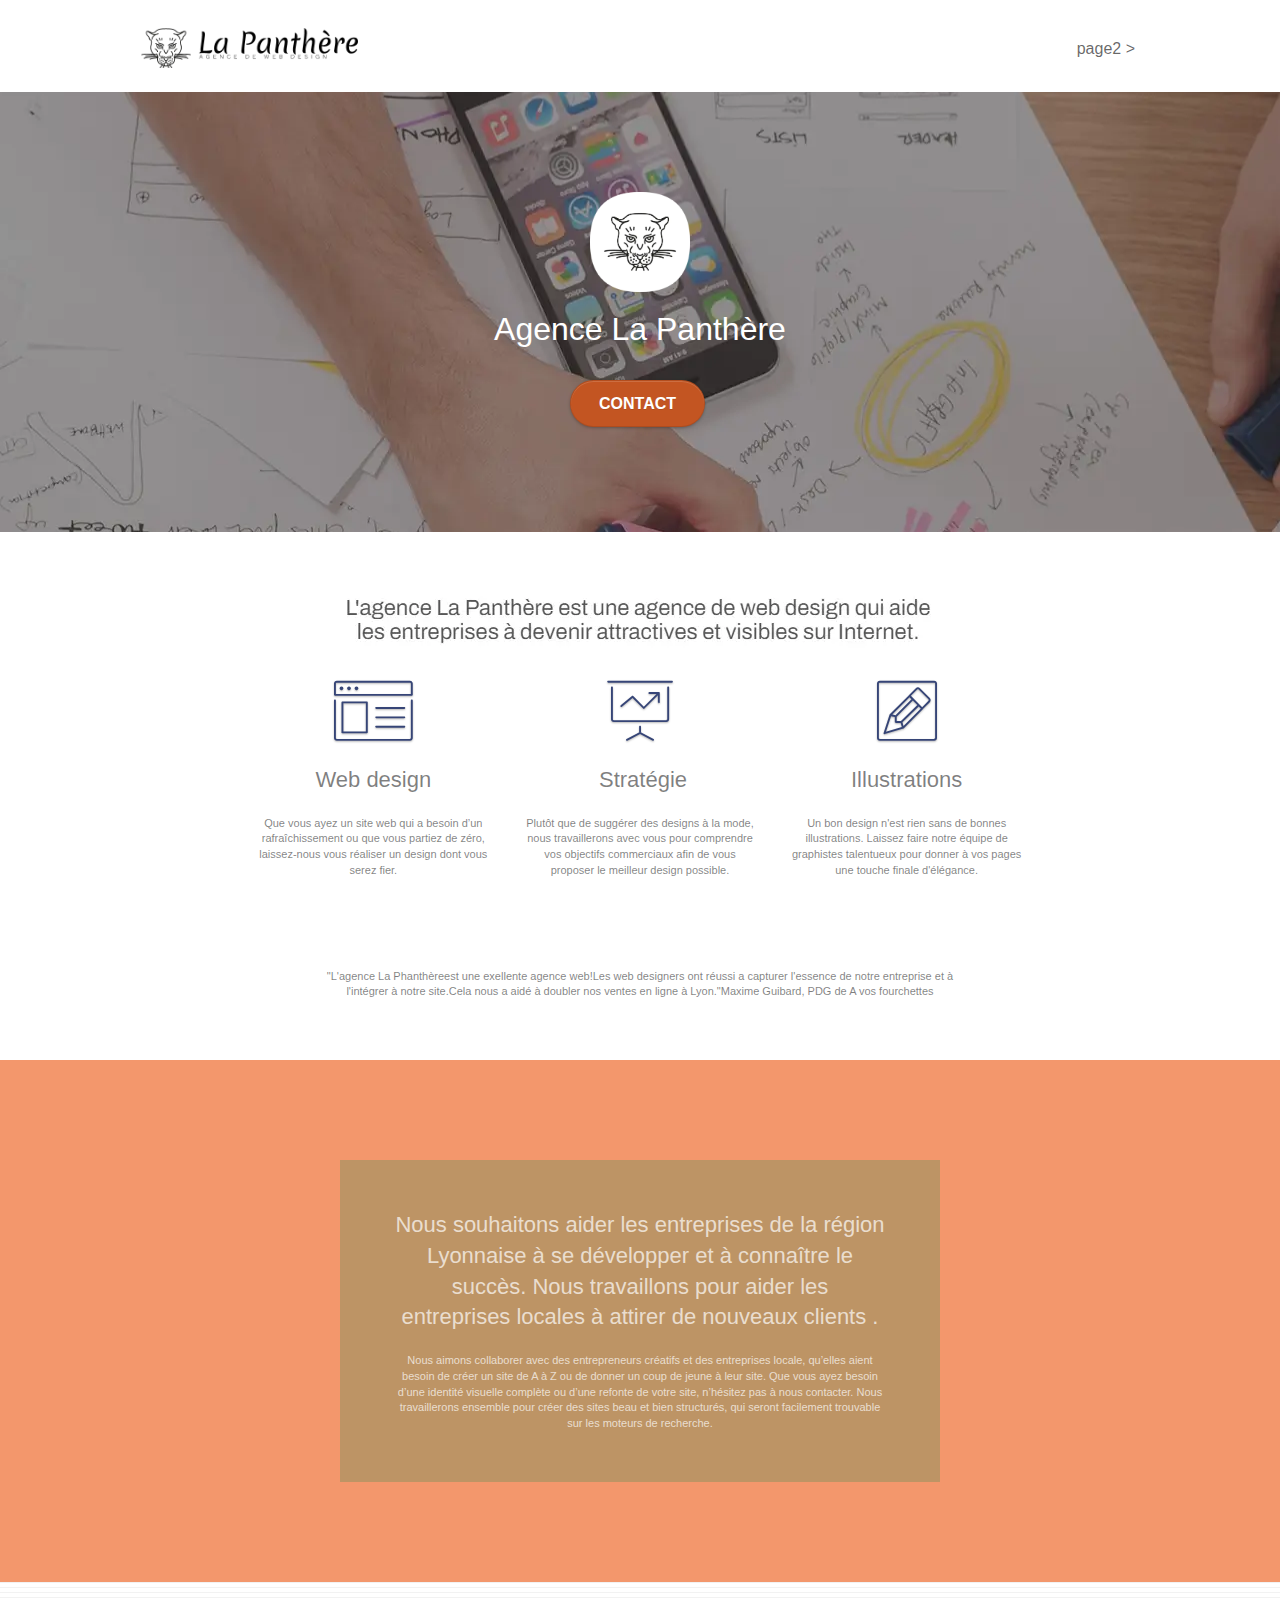
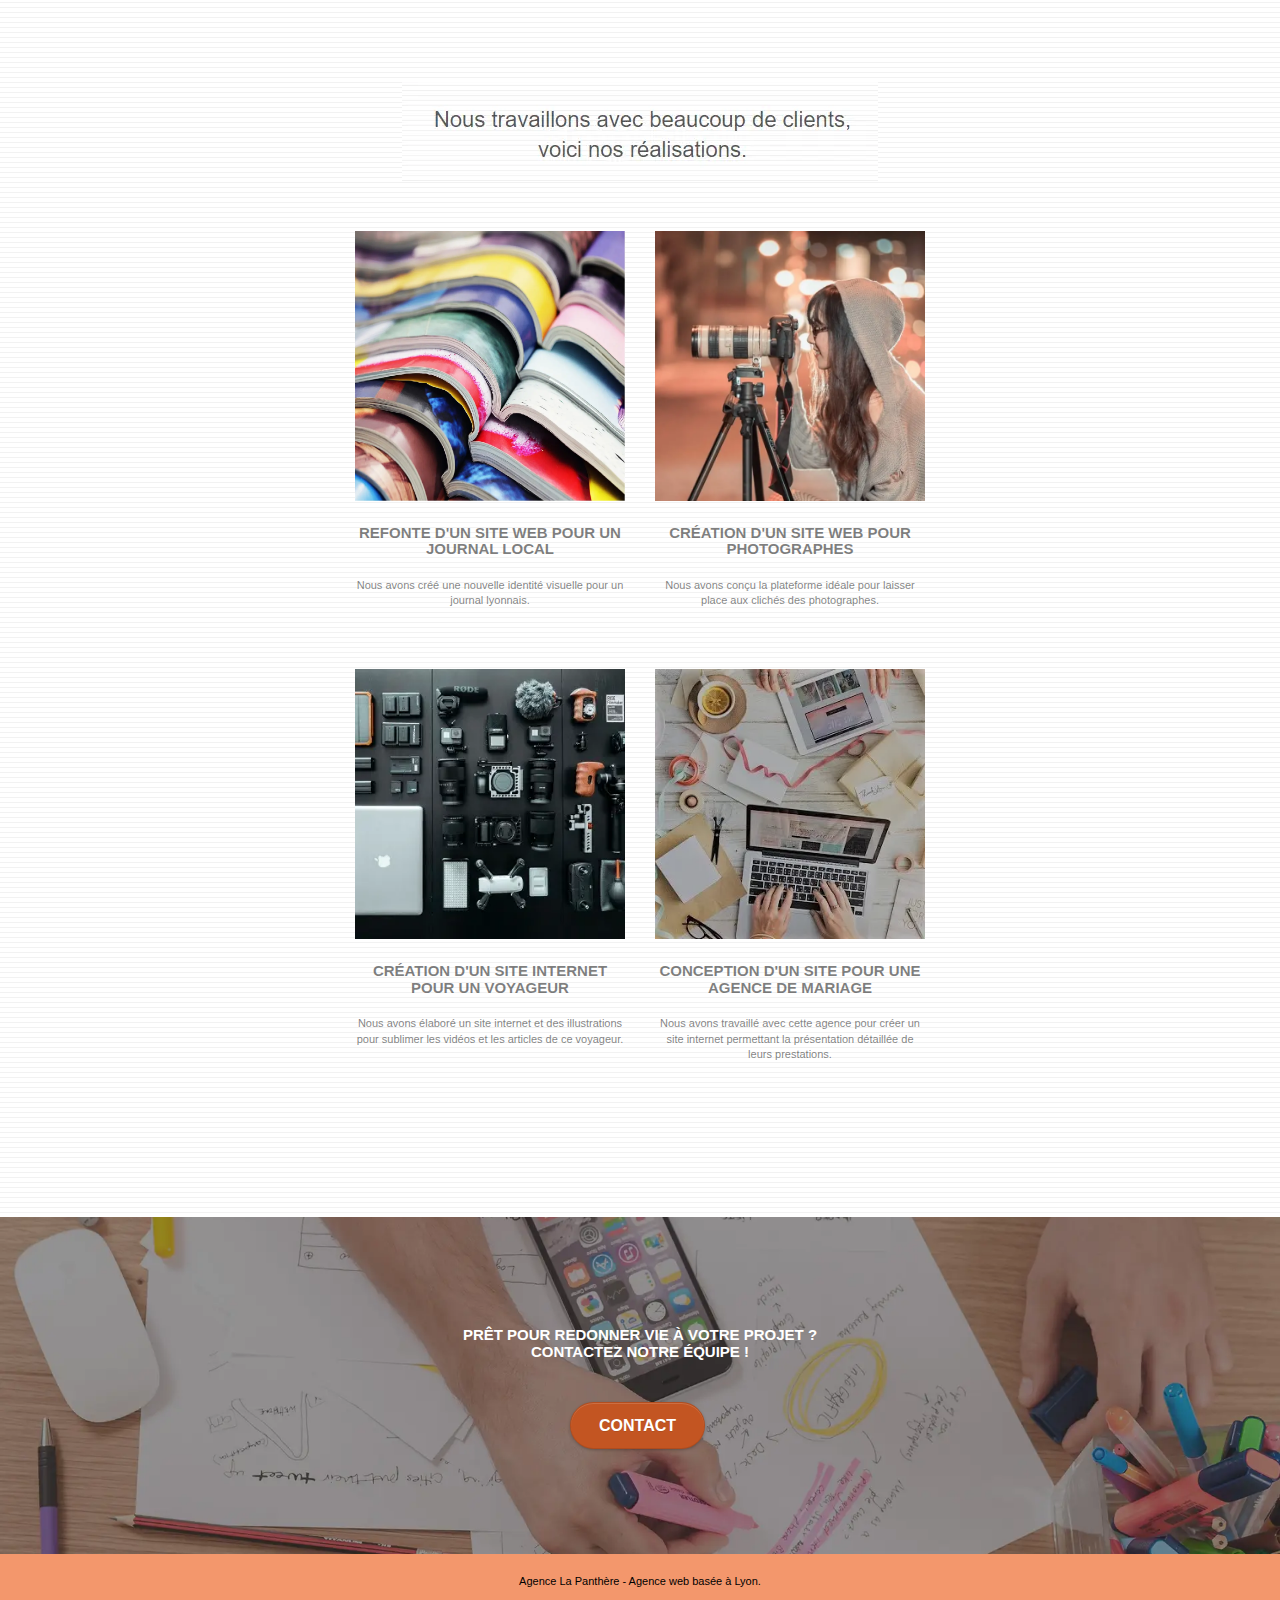
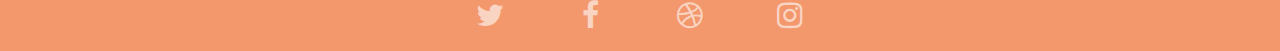
==== index.html @ 17adfad3 "modif" ====
<!doctype html>
<html lang="fr">
<head>
    <meta charset="utf-8">
    <meta name="description" content="L'agence la panthere est une agence de web design qui aide les entreprises à devenir attractives et visibles sur internet">
	<meta name="robots" content="index,follow">
    <meta name="viewport" content="width=device-width, initial-scale=1.0, viewport-fit=cover">
    <link rel="shortcut icon" type="imag-webp/png" href="favicon.webp">

	<link rel="stylesheet" type="text/css" href="./css/bootstrap.css">
	<link rel="stylesheet" type="text/css" href="style.css">
	<link rel="stylesheet" type="text/css" href="./css/font-awesome.css">
	<link rel="stylesheet" type="text/css" href="./css/et-line.css">
	    
	<script src="./js/jquery-2.1.0.js"></script>
	<script src="./js/bootstrap.js"></script>
	<script src="./js/blocs.js"></script>
	<script src="./js/jquery.touchSwipe.js" defer></script>
	<script src="./js/gmaps.js"></script>

    <title>La Panthère</title>
    
</head>
<body>
<div class="page-container">
<header>
<div class="bloc bgc-white l-bloc " id="bloc-0">
	<div class="container bloc-sm">

		<nav class="navbar row">
			<div class="navbar-header">
				<!--<div class="keywords" style="color:#cccccc;font-size:1px;">Agence web à paris, stratégie web, web design, illustrations, design de site web, site web, web, internet, site internet, site</div>-->
				<a class="navbar-brand" href="index.html"><img src="img-webp/agence-la-panthere-monochrome.webp" alt="paris web design logo agence web meilleure agence" height="40" /></a>
				<!--<div class="keywords" style="color:#7B6F6F;font-size:1px;">Agence web à paris, stratégie web, web design, illustrations, design de site web, site web, web, internet, site internet, site</div>-->
				<button id="nav-toggle" type="button" class="ui-navbar-toggle navbar-toggle" data-toggle="collapse" data-target=".navbar-1">
					<span class="sr-only">Toggle navigation</span><span class="icon-bar"></span><span class="icon-bar"></span><span class="icon-bar"></span>
				</button>
			</div>
			<div class="collapse navbar-collapse navbar-1 special-dropdown-nav">
				<ul class="site-navigation nav navbar-nav">
					<!--<li>
						<a href="index.html">Accueil</a>
					</li>-->
					<li>
						<a href="page2.html">page2 &gt;</a>
					</li>
				</ul>
			</div>
		</nav>
	</div>
</div>
</header>
<div class="bloc bgc-dark-slate-blue bg-banniere d-bloc bg-t-edge bloc-bg-texture texture-paper b-parallax" id="bloc-1-hero">
	<div class="container bloc-lg">
		<div class="row tight-width-whitespace">
			<div class="col-sm-12">
				<img src="img-webp/logo.webp" class="center-block image-resize-mode" width="100" alt="Agence La Panthère, agence web paris, création logo paris" />
				<h1 class="text-center hero-bloc-text tc-white " style="color: white">
					Agence La Panthère
				</h1>
				<div class="text-center">
					<a href="lapanthere.com" class="btn btn-lg btn-clean btn-rd cta-hero btn-atomic-tangerine" id="cta-hero" style="color: rgb(255, 255, 255); background-color: rgb(195, 85, 34);">Contact</a>
				</div>
			</div>
		</div>
	</div>
</div>



<div class="bloc bgc-white l-bloc" id="bloc-2-services">
	<div class="container bloc-md">
		<div class="row">
			<div class="col-sm-12 text-center">
				<img alt="agence web, agence web paris, web design paris, stratégie web" src="img-webp/title.webp" />
			</div>
		</div>
		<div class="row voffset-lg med-width-whitespace">
			<div class="col-sm-4">
				<div class="text-center">
					<span class="et-icon-browser sm-shadow icon-dark-slate-blue icons icon-lg"></span>
				</div>
				<h2 class="mg-md text-center">
					Web design
				</h2>
				<p class="text-center ">
					Que vous ayez un site web qui a besoin d&rsquo;un rafraîchissement ou que vous partiez de zéro, laissez-nous vous réaliser un design dont vous serez fier.
				</p>
			</div>
			<div class="col-sm-4">
				<div class="text-center">
					<span class="et-icon-presentation sm-shadow icon-dark-slate-blue icons icon-lg"></span>
				</div>
				<h2 class="mg-md text-center">
					&nbsp;Stratégie
				</h2>
				<p class="text-center ">
					Plutôt que de suggérer des designs à la mode, nous travaillerons avec vous pour comprendre vos objectifs commerciaux afin de vous proposer le meilleur design possible.<br>
				</p>
			</div>
			<div class="col-sm-4">
				<div class="text-center">
					<span class="et-icon-edit sm-shadow icon-dark-slate-blue icons icon-lg"></span>
				</div>
				<h2 class="mg-md text-center">
					Illustrations
				</h2>
				<p class="text-center ">
					Un bon design n'est rien sans de bonnes illustrations. Laissez faire notre équipe de graphistes talentueux pour donner à vos pages une touche finale d'élégance.
				</p>
			</div>
		</div>
		<div class="row voffset-lg voffset">
			<div class="col-xs-12 col-md-8 col-md-offset-2 text-center">
				<!--<img alt="agence web, agence web paris, web design paris, stratégie web" src="img-webp/citation.webp" />-->
                <p>"L'agence La Phanthèreest une exellente agence web!Les web designers ont réussi a capturer l'essence de notre entreprise et à l'intégrer à notre site.Cela nous a aidé à doubler nos ventes en ligne à Lyon."Maxime Guibard, PDG de A vos fourchettes</p>
			</div>
		</div>
	</div>
</div>



<div class="bloc tc-white bgc-atomic-tangerine bg-presentation d-bloc bloc-bg-texture texture-paper b-parallax" id="bloc-3-what-i-do">
	<div class="container bloc-lg">
		<div class="row tight-width-whitespace black-background">
			<div class="col-sm-12">
				<h2 class="mg-md text-center tc-white">
					Nous souhaitons aider les entreprises de la région Lyonnaise à se développer et à connaître le succès. Nous travaillons pour aider les entreprises locales à attirer de nouveaux clients .<br>
				</h2>
				<p class="text-center white">
					Nous aimons collaborer avec des entrepreneurs créatifs et des entreprises locale, qu’elles aient besoin de créer un site de A à Z ou de donner un coup de jeune à leur site. Que vous ayez besoin d’une identité visuelle complète ou d’une refonte de votre site, n’hésitez pas à nous contacter. Nous travaillerons ensemble pour créer des sites beau et bien structurés, qui seront facilement trouvable sur les moteurs de recherche. <br><!--<br><a class="ltc-white bold-link" href="contact@agencelapanthere.com">Contactez notre équipe</a><br>-->
				</p>
			</div>
		</div>
	</div>
</div>



<div class="bloc bgc-white bg-lines-h2-bg bg-repeat l-bloc" id="bloc-4-portfolio">
	<div class="container bloc-lg">
		<div class="row">
			<div class="col-sm-12 text-center">
				<img alt="agence web, agence web paris, web design paris, stratégie web" src="img-webp/title2.webp" />
			</div>
		</div>
		<div class="row tight-width-whitespace portfolio-row">
			<div class="col-sm-6">
				<a href="#" data-lightbox="img-webp/1.webp" data-gallery-id="gallery-1" data-caption="Refonte d'un site web pour un journal local" data-frame="snapshot-lb"><img src="img-webp/1.webp" alt="paris web design logo agence web meilleure agence et refonte site web journal" class="img-responsive portfolio-thumb" /></a>
				<h3 class="mg-md text-center">
					Refonte d'un site web pour un journal local
				</h3>
				<p class="text-center">
					Nous avons créé une nouvelle identité visuelle pour un journal lyonnais.
				</p>
			</div>
			<div class="col-sm-6">
				<a href="#" data-lightbox="img-webp/2.webp" data-gallery-id="gallery-1" data-caption="Création d'un site web pour photographes" data-frame="snapshot-lb"><img src="img-webp/2.webp" class="img-responsive portfolio-thumb" alt="paris web design logo agence web meilleure agence, Création d'un site web pour photographes" /></a>
				<h3 class="mg-md text-center">
					Création d'un site web pour photographes
				</h3>
				<p class="text-center">
					Nous avons conçu la plateforme idéale pour laisser place aux clichés des photographes.
				</p>
			</div>
		</div>
		<div class="row tight-width-whitespace portfolio-row">
			<div class="col-sm-6">
				<a href="#" data-lightbox="img-webp/3.webp" data-gallery-id="gallery-1" data-caption="Création d'un site internet pour un voyageur" data-frame="snapshot-lb"><img src="img-webp/3.webp" class="img-responsive portfolio-thumb" alt="paris web design logo agence web meilleure agence, Création d'un site web pour voyageur"/></a>
				<h3 class="mg-md text-center">
					Création d'un site internet pour un voyageur
				</h3>
				<p class="text-center">
					Nous avons élaboré un site internet et des illustrations pour sublimer les vidéos et les articles de ce voyageur.
				</p>
			</div>
			<div class="col-sm-6">
				<a href="#" data-lightbox="img-webp/4.webp" data-gallery-id="gallery-1" data-caption="Conception d'un site pour une agence de mariage" data-frame="snapshot-lb"><img src="img-webp/4.webp" class="img-responsive portfolio-thumb" alt="paris web design logo agence web meilleure agence, Création d'un site web pour agence de mariage" /></a>
				<h3 class="mg-md text-center">
					Conception d'un site pour une agence de mariage
				</h3>
				<p class="text-center">
					Nous avons travaillé avec cette agence pour créer un site internet permettant la présentation détaillée de leurs prestations.
				</p>
			</div>
		</div>
	</div>
</div>



<div class="bloc bgc-dark-slate-blue bg-banniere d-bloc bloc-bg-texture texture-paper" id="bloc-5-cta">
	<div class="container bloc-lg">
		<div class="row">
			<h3 class="mg-md text-center tc-white"style="color: white">
				Prêt pour redonner vie à votre projet ?<br>Contactez notre équipe !
			</h3>
			<div class="col-sm-12 text-center">
				<a href="contact@agencelapanthere.com" class="btn btn-atomic-tangerine btn-clean btn-rd btn-lg cta-hero"style="color: rgb(255, 255, 255); background-color: rgb(195, 85, 34)">Contact</a>
			</div>
		</div>
	</div>
</div>


<footer>
<div class="bloc bgc-atomic-tangerine d-bloc" id="bloc-8">
	<div class="container bloc-sm">
		<div class="row">
			<div class="col-sm-12">
				<p class="text-center white"style="color: #000;">
					Agence La Panthère - Agence web basée à Lyon.<br>
				</p>
				<div class="row row-no-gutters social">
					<div class="col-sm-3">
						<div class="text-center">
							<a class="social" href="https://twitter.com" aria-label="twitter"><span class="fa fa-twitter icon-md"></span></a>
						</div>
					</div>
					<div class="col-sm-3">
						<div class="text-center">
							<a class="social" href="https://facebook.com" aria-label="facebook"><span class="fa fa-facebook icon-md"></span></a>
						</div>
					</div>
					<div class="col-sm-3">
						<div class="text-center">
							<a class="social" href="https://dribbble.com" aria-label="dribbble"><span class="fa fa-dribbble icon-md"></span></a>
						</div>
					</div>
					<div class="col-sm-3">
						<div class="text-center">
							<a class="social" href="https://instagram.com" aria-label="instagram"><span class="fa fa-instagram icon-md"></span></a>
						</div>
					</div>
				</div>
				<!--<div class="row">
					<div class="col-sm-4">
						Partenaires
							<ul>
								<li><a href="voiture.com"style="color: #000;">voiture.com</a></li>
								<li><a href="pizza.com"style="color: #000;">pizza.com</a></li>
								<li><a href="matoiture.com"style="color: #000;">matoiture.com</a></li>
								<li><a href="immobilierseo.com"style="color: #000;">immobilierseo.com</a></li>
							</ul>		
					</div>
					<div class="col-sm-4">
						Annuaires liste 1
						<ul>
							<li><a href="annuaireagence.com"style="color: #000;">annuaireagence.com</a></li>
							<li><a href="annuaireseo.com"style="color: #000;">annuaireseo.com</a></li>
							<li><a href="annuairemarketing.com"style="color: #000;">annuairemarketing.com</a></li>
							<li><a href="123seoture.com"style="color: #000;">123seo.com</a></li>
							<li><a href="123site.com"style="color: #000;">123site.com</a></li>
							<li><a href="annuairewordpress.com"style="color: #000;">annuairewordpress.com</a></li>
							<li><a href="listeagence.com"style="color: #000;">listeagence.com</a></li>
							<li><a href="meilleuresagencesparis.com"style="color: #000;">meilleuresagencesparis.com</a></li>
							<li><a href="listeseo.com"style="color: #000;">listeseo.com</a></li>
						</ul>
					</div>
					<div class="col-sm-4">
						Annuaires liste 2
						<ul>
							<li><a href="betterseo.com"style="color: #000;">betterseo.com</a></li>
							<li><a href="ameliorerseo.com"style="color: #000;">ameliorerseo.com</a></li>
							<li><a href="seojuicelien.com"style="color: #000;">seojuicelien.com</a></li>
							<li><a href="meilleursliens.com"style="color: #000;">meilleursliens.com</a></li>
							<li><a href="liensagogo.com"style="color: #000;">liensagogo.com</a></li>
							<li><a href="backlink.com"style="color: #000;">backlink.com</a></li>
							<li><a href="linkjuiceannuaire.com"style="color: #000;">linkjuiceannuaire.com</a></li>
							<li><a href="remontersurgoogle.com"style="color: #000;">remontersurgoogle.com</a></li>
							<li><a href="vraiseofiable.com"style="color: #000;">vraiseofiable.com</a></li>
						</ul>
					</div>
				</div>-->
			</div>
		</div>
	</div>
</div>
</footer>

</div>
    

</body>
</html>
---- style.css ----
body {
    margin: 0;
    padding: 0;
    background: #FFF;
    overflow-x: hidden;
    -webkit-font-smoothing: antialiased;
    -moz-osx-font-smoothing: grayscale;
}

a,
button {
    transition: all .3s ease-in-out;
    outline: none!important;
}

a:hover {
    text-decoration: none;
    cursor: pointer;
}

#page-loading-blocs-notifaction {
    position: fixed;
    top: 0;
    bottom: 0;
    width: 100%;
    z-index: 100000;
    background: #FFFFFF url("img/pageload-spinner.gif") no-repeat center center;
}

.bloc {
    width: 100%;
    clear: both;
    background: 50% 50% no-repeat;
    padding: 0 50px;
    -webkit-background-size: cover;
    -moz-background-size: cover;
    -o-background-size: cover;
    background-size: cover;
    position: relative;
}

.bloc .container {
    padding-left: 0;
    padding-right: 0;
}

.bloc-lg {
    padding: 100px 50px;
}

.bloc-md {
    padding: 50px;
}

.bloc-sm {
    padding: 20px 50px;
}

.bg-center,
.bg-l-edge,
.bg-r-edge,
.bg-t-edge,
.bg-b-edge,
.bg-tl-edge,
.bg-bl-edge,
.bg-tr-edge,
.bg-br-edge,
.bg-repeat {
    -webkit-background-size: auto!important;
    -moz-background-size: auto!important;
    -o-background-size: auto!important;
    background-size: auto!important;
}

.bg-repeat {
    background: repeat;
}

.bg-t-edge {
    background: top no-repeat;
}

.bloc-bg-texture::before {
    content: "";
    background-size: 2px 2px;
    position: absolute;
    top: 0;
    bottom: 0;
    left: 0;
    right: 0;
}

.texture-paper::before {
    background: url("img/texture-paper.png");
    background-size: 280px 280px;
}

.b-parallax {
    background-attachment: fixed;
}

.d-bloc {
    color: rgba(255, 255, 255, .7);
}

.d-bloc button:hover {
    color: rgba(255, 255, 255, .9);
}

.d-bloc .icon-round,
.d-bloc .icon-square,
.d-bloc .icon-rounded,
.d-bloc .icon-semi-rounded-a,
.d-bloc .icon-semi-rounded-b {
    border-color: rgba(255, 255, 255, .9);
}

.d-bloc .divider-h span {
    border-color: rgba(255, 255, 255, .2);
}

.d-bloc .a-btn,
.d-bloc .navbar a,
.d-bloc .navbar-brand,
.d-bloc a .icon-sm,
.d-bloc a .icon-md,
.d-bloc a .icon-lg,
.d-bloc a .icon-xl,
.d-bloc h1 a,
.d-bloc h2 a,
.d-bloc h3 a,
.d-bloc h4 a,
.d-bloc h5 a,
.d-bloc h6 a,
.d-bloc p a {
    color: rgba(255, 255, 255, .6);
}

.d-bloc .a-btn:hover,
.d-bloc .navbar a:hover,
.d-bloc .navbar-brand:hover,
.d-bloc a:hover .icon-sm,
.d-bloc a:hover .icon-md,
.d-bloc a:hover .icon-lg,
.d-bloc a:hover .icon-xl,
.d-bloc h1 a:hover,
.d-bloc h2 a:hover,
.d-bloc h3 a:hover,
.d-bloc h4 a:hover,
.d-bloc h5 a:hover,
.d-bloc h6 a:hover,
.d-bloc p a:hover {
    color: rgba(255, 255, 255, 1);
}

.d-bloc .navbar-toggle .icon-bar {
    background: rgba(255, 255, 255, 1);
}

.d-bloc .btn-wire,
.d-bloc .btn-wire:hover {
    color: rgba(255, 255, 255, 1);
    border-color: rgba(255, 255, 255, 1);
}

.d-bloc .panel {
    color: rgba(0, 0, 0, .5);
}

.d-bloc .panel button:hover {
    color: rgba(0, 0, 0, .7);
}

.d-bloc .panel icon {
    border-color: rgba(0, 0, 0, .7);
}

.d-bloc .panel .divider-h span {
    border-color: rgba(0, 0, 0, .1);
}

.d-bloc .panel .a-btn {
    color: rgba(0, 0, 0, .6);
}

.d-bloc .panel .a-btn:hover {
    color: rgba(0, 0, 0, 1);
}

.d-bloc .panel .btn-wire,
.d-bloc .panel .btn-wire:hover {
    color: rgba(0, 0, 0, .7);
    border-color: rgba(0, 0, 0, .3);
}

.d-bloc .panel,
.l-bloc {
    color: rgba(0, 0, 0, .5);
}

.d-bloc .panel button:hover,
.l-bloc button:hover {
    color: rgba(0, 0, 0, .7);
}

.l-bloc .icon-round,
.l-bloc .icon-square,
.l-bloc .icon-rounded,
.l-bloc .icon-semi-rounded-a,
.l-bloc .icon-semi-rounded-b {
    border-color: rgba(0, 0, 0, .7);
}

.d-bloc .panel .divider-h span,
.l-bloc .divider-h span {
    border-color: rgba(0, 0, 0, .1);
}

.d-bloc .panel .a-btn,
.l-bloc .a-btn,
.l-bloc .navbar a,
.l-bloc .navbar-brand,
.l-bloc a .icon-sm,
.l-bloc a .icon-md,
.l-bloc a .icon-lg,
.l-bloc a .icon-xl,
.l-bloc h1 a,
.l-bloc h2 a,
.l-bloc h3 a,
.l-bloc h4 a,
.l-bloc h5 a,
.l-bloc h6 a,
.l-bloc p a {
    color: rgba(0, 0, 0, .6);
}

.d-bloc .panel .a-btn:hover,
.l-bloc .a-btn:hover,
.l-bloc .navbar a:hover,
.l-bloc .navbar-brand:hover,
.l-bloc a:hover .icon-sm,
.l-bloc a:hover .icon-md,
.l-bloc a:hover .icon-lg,
.l-bloc a:hover .icon-xl,
.l-bloc h1 a:hover,
.l-bloc h2 a:hover,
.l-bloc h3 a:hover,
.l-bloc h4 a:hover,
.l-bloc h5 a:hover,
.l-bloc h6 a:hover,
.l-bloc p a:hover {
    color: rgba(0, 0, 0, 1);
}

.l-bloc .navbar-toggle .icon-bar {
    color: rgba(0, 0, 0, .6);
}

.d-bloc .panel .btn-wire,
.d-bloc .panel .btn-wire:hover,
.l-bloc .btn-wire,
.l-bloc .btn-wire:hover {
    color: rgba(0, 0, 0, .7);
    border-color: rgba(0, 0, 0, .3);
}

.voffset {
    margin-top: 30px;
}

.voffset-lg {
    margin-top: 80px;
}

.row-no-gutters {
    margin-right: 0;
    margin-left: 0;
}

.row.row-no-gutters > [class^="col-"],
.row.row-no-gutters > [class*=" col-"] {
    padding-right: 0;
    padding-left: 0;
}

#bloc-1-hero h1 {
    font-size: 32px;
}

.navbar {
    margin-bottom: 0;
    z-index: 1;
}

.navbar-brand {
    height: auto;
    padding: 3px 15px;
    font-size: 25px;
    font-weight: normal;
    font-weight: 600;
    line-height: 44px;
}

.navbar-brand img {
    max-height: 200px;
    margin: 0 5px 0 0;
    display: inline;
}

.navbar-brand img[src$=svg] {
    min-width: 100px;
}

.nav-center .navbar-brand img {
    margin: 0;
}

.navbar .nav {
    padding-top: 2px;
    margin-right: -16px;
    float: right;
    z-index: 1;
}

.nav > li {
    float: left;
    margin-top: 4px;
    font-size: 16px;
}

.navbar-nav .open .dropdown-menu > li > a {
    text-align: inherit;
}

.nav > li a:hover,
.nav > li a:focus {
    background: transparent;
}

.navbar-toggle {
    margin: 10px 10px 0 0;
    border: 0px;
}

.navbar-toggle:hover {
    background: transparent!important;
}

.navbar-toggle .icon-bar {
    background-color: rgba(0, 0, 0, .5);
    width: 26px;
}

.nav-invert .navbar .nav {
    float: left;
}

.nav-invert .navbar-header,
.nav-invert .navbar-brand {
    float: right;
    position: relative;
    z-index: 2;
}

@media (min-width: 768px) {
    .site-navigation {
        position: absolute;
        top: 50%;
        right: 20px;
        transform: translate(0, -50%);
        -webkit-transform: translateY(-50%);
    }
    .nav > li .dropdown-menu a,
    .nav > li .dropdown-menu a:hover {
        color: #484848;
    }
    .nav-invert .site-navigation {
        left: 0;
        right: 0;
    }
    .nav-center {
        text-align: center;
    }
    .nav-center .navbar-header {
        width: 100%;
    }
    .nav-center .navbar-header,
    .nav-center .navbar-brand,
    .nav-center .nav > li {
        float: none;
        display: inline-block;
    }
    .nav-center .site-navigation {
        position: relative;
        width: 100%;
        right: 0;
        margin-right: 0px;
        margin-top: 20px;
    }
    .nav-center.mini-nav .navbar-toggle {
        float: none;
        margin: 10px auto 0;
    }
}

.nav > li > .dropdown a {
    background: none!important;
    display: block;
    padding: 14px 15px;
}

nav .caret {
    margin: 0 5px;
}

.dropdown-menu .dropdown-menu {
    top: -8px;
    left: 100%;
}

.dropdown-menu .dropmenu-flow-right {
    top: 100%;
    left: 0;
    margin-left: -1px;
    border-top-left-radius: 0;
    border-top-right-radius: 0;
}

.dropdown-menu .dropdown span {
    border: 4px solid black;
    border-top-color: transparent;
    border-right-color: transparent;
    border-bottom-color: transparent;
    margin: 6px -5px 0 0!important;
    float: right;
}

.mg-md {
    margin-top: 10px;
    margin-bottom: 20px;
}

.mg-lg {
    margin-top: 10px;
    margin-bottom: 40px;
}

.btn {
    margin: 0 5px 5px 0;
}

.btn.pull-right {
    margin: 0 0 5px 5px;
}

.btn-d,
.btn-d:hover,
.btn-d:focus {
    color: #FFF;
    background: rgba(0, 0, 0, .3);
}

button {
    outline: none!important;
}

.btn-rd {
    border-radius: 40px;
}

.btn-clean {
    border: 1px solid rgba(0, 0, 0, .08);
    border-bottom-color: rgba(0, 0, 0, .1);
    text-shadow: 0 1px 0 rgba(0, 0, 1, .1);
    box-shadow: 0 1px 3px rgba(0, 0, 1, .25), inset 0 1px 0 0 rgba(255, 255, 255, .15);
}

.icon-md {
    font-size: 30px!important;
}

.icon-lg {
    font-size: 60px!important;
}

.sm-shadow {
    text-shadow: 0 1px 2px rgba(0, 0, 0, .3);
}

.panel-sq,
.panel-sq .panel-heading,
.panel-sq .panel-footer {
    border-radius: 0;
}

.panel-rd {
    border-radius: 30px;
}

.panel-rd .panel-heading {
    border-radius: 29px 29px 0 0;
}

.panel-rd .panel-footer {
    border-radius: 0 0 29px 29px;
}

.form-control {
    border-color: rgba(0, 0, 0, .1);
    box-shadow: none;
}

.scrollToTop {
    width: 40px;
    height: 40px;
    position: fixed;
    bottom: 20px;
    right: 20px;
    opacity: 0;
    z-index: 500;
    transition: all .3s ease-in-out;
}

.scrollToTop span {
    margin-top: 6px;
}

.showScrollTop {
    font-size: 14px;
    opacity: 1;
}

a[data-lightbox] {
    position: relative;
    display: block;
    text-align: center;
}

a[data-lightbox]:hover::before {
    content: "+";
    font-family: "HelveticaNeue-Light", "Helvetica Neue Light", "Helvetica Neue", Helvetica, Arial;
    font-size: 32px;
    width: 50px;
    height: 50px;
    margin-left: -25px;
    border-radius: 50%;
    background: rgba(0, 0, 0, .6);
    color: #FFF;
    font-weight: 100;
    z-index: 1;
    position: absolute;
    top: 50%;
    transform: translateY(-50%);
    -webkit-transform: translateY(-50%);
}

a[data-lightbox]:hover img {
    opacity: 0.6;
    -webkit-animation-fill-mode: none;
    animation-fill-mode: none;
}

#lightbox-modal {
    display: flex;
    align-items: center;
}

#lightbox-modal .modal-dialog {
    width: 90%;
    max-width: 900px;
    margin: 0 auto 0;
}

#lightbox-modal .modal-dialog img {
    max-height: 90vh;
    margin: 0 auto;
}

.lightbox-caption {
    padding: 20px;
    color: #FFF;
    background: rgba(0, 0, 0, .5);
    position: absolute;
    left: 15px;
    right: 15px;
    bottom: 5px;
}

.close-lightbox {
    color: #FFF;
    font-size: 30px;
    position: absolute;
    top: 20px;
    right: 20px;
    z-index: 20;
    background: rgba(0, 0, 0, .5);
    border: none;
    line-height: 30px;
    padding: 0 9px 5px;
    opacity: 0.3;
}

.close-lightbox:hover,
.next-lightbox:hover,
.prev-lightbox:hover {
    opacity: 1.0;
    color: #FFF;
}

.next-lightbox,
.prev-lightbox {
    font-size: 20px;
    color: rgba(255, 255, 255, .9);
    background: rgba(0, 0, 0, .5);
    transition: all .2s ease-in-out;
    position: absolute;
    top: 45%;
    z-index: 1;
    opacity: 0.4;
}

.next-lightbox {
    padding: 6px 8px 1px 13px;
    right: 25px;
}

.prev-lightbox {
    padding: 6px 13px 1px 10px;
    left: 25px;
}

.snapshot-lb .modal-body {
    padding-bottom: 45px;
}

.snapshot-lb .lightbox-caption {
    padding: 0;
    color: rgba(0, 0, 0, .5);
    background: none;
}

h1,
h2,
h3,
h4,
h5,
h6,
p,
label,
.btn,
a {
    font-family: "helvetica";
    font-weight: 400;
    /*color: #575757!important;*/
}

.container {
    max-width: 1000px;
}

.hero-bloc-text {
    font-size: 38px;
}

.hero-bloc-text-sub {
    font-size: 36px;
}

.statement-bloc-text {
    line-height: 26px;
    font-style: italic;
    font-size: 20px;
    text-align: center;
    font-weight: lighter;
    max-width: 520px;
    margin: auto auto auto auto;
}

p {
    font-size: 11px;
}

.tight-width-whitespace {
    max-width: 600px;
    margin: auto auto auto auto;
}

.h1 {
    font-size: 20px;
    font-family: "Open Sans";
}

.cta-hero {
    margin-top: 22px;
    color: #FFFFFF!important;
    text-transform: uppercase;
    padding: 12px 28px 12px 28px;
    font-size: 16px;
    font-weight: 700;
}

.social {
    max-width: 400px;
    margin: auto auto auto auto;
}

h2 {
    font-size: 22px;
    line-height: 1.4em;
}

h3 {
    font-size: 15px;
    text-transform: uppercase;
    font-weight: 700;
    /*color: #333333!important;*/
}

.med-width-whitespace {
    max-width: 800px;
    margin: auto auto auto auto;
    box-shadow: 0px 0px 0px #000000;
}

h1 {
    /*color: #333333!important;*/
}

h4 {
    color: #333333!important;
}

.icons {
    margin-bottom: 14px;
    margin-top: 24px;
}

/*.white {
    color: #FFFFFF!important;
}*/

.portfolio-thumb {
    margin-bottom: 24px;
}

.portfolio-row {
    margin-bottom: 44px;
    margin-top: 50px;
}

.avatar {
    box-shadow: 0px 4px 9px rgba(0, 0, 0, 0.3);
}

.black-background {
    background-color: rgba(165, 147, 99, 0.7);
    padding: 40px 40px 40px 40px;
}

.bold-link {
    font-weight: 900;
    text-decoration: underline!important;
}

.bgc-white {
    background-color: #FFFFFF;
}

.bgc-dark-slate-blue {
    background-color: #364577;
}

.bgc-atomic-tangerine {
    background-color: #F3976C;
}

.tc-white {
    /*color: #F3976C!important;*/
}

.btn-atomic-tangerine {
    background: #F3976C;
    color: #FFFFFF!important;
}

.btn-atomic-tangerine:hover {
    background: #c27956!important;
    color: #FFFFFF!important;
}

.ltc-white {
    color: #FFFFFF!important;
}

.ltc-white:hover {
    color: #cccccc!important;
}

.ltc-atomic-tangerine {
    color: #F3976C!important;
}

.ltc-atomic-tangerine:hover {
    color: #c27956!important;
}

.icon-dark-slate-blue {
    color: #364577!important;
    border-color: #364577!important;
}

.bg-dots-bg {
    background-image: url("img-webp/dots-bg.webp");
}

.bg-lines-h2-bg {
    background-image: url("img-webp/lines-h2-bg.webp");
}

.bg-banniere {
    background-image: url("img-webp/agence-la-panthere.webp");
}

.bg-presentation {
    background-image: url("img-webp/image-de-presentation.webp");
}

@media (max-width: 1024px) {
    .bloc {
        padding-left: 20px;
        padding-right: 20px;
    }
    .bloc.full-width-bloc,
    .bloc-tile-2.full-width-bloc .container,
    .bloc-tile-3.full-width-bloc .container,
    .bloc-tile-4.full-width-bloc .container {
        padding-left: 0;
        padding-right: 0;
    }
}

@media (max-width: 992px) and (min-width: 768px) {
    .navbar .nav {
        max-width: 80%
    }
    .nav-center.navbar .nav {
        max-width: 100%
    }
}

@media only screen and (min-device-width: 768px) and (max-device-width: 1024px) and (orientation: landscape) {
    .b-parallax {
        background-attachment: scroll;
    }
}

@media only screen and (min-device-width: 1024px) and (max-device-width: 1366px) and (-webkit-min-device-pixel-ratio: 1.5) {
    .b-parallax {
        background-attachment: scroll;
    }
}

@media (max-width: 991px) {
    .container {
        width: 100%;
    }
    .b-parallax {
        background-attachment: scroll;
    }
    .page-container,
    #hero-bloc {
        overflow-x: hidden;
        position: relative;
    }
    .bloc {
        padding-left: constant(safe-area-inset-left);
        padding-right: constant(safe-area-inset-right);
    }
    .bloc-group,
    .bloc-group .bloc {
        display: block;
        width: 100%;
    }
    .bloc-fill-screen .fill-bloc-top-edge,
    .bloc-fill-screen .fill-bloc-bottom-edge {
        padding: 0 20px;
        padding-left: constant(safe-area-inset-left);
        padding-right: constant(safe-area-inset-right);
    }
}

@media (max-width: 767px) {
    .page-container {
        overflow-x: hidden;
        position: relative;
    }
    h1,
    h2,
    h3,
    h4,
    h5,
    h6,
    p,
    #disqus_thread {
        padding-left: 10px!important;
        padding-right: 10px!important;
    }
    .b-parallax {
        background-attachment: scroll;
    }
    .navbar .nav {
        padding-top: 0;
        border-top: 1px solid rgba(0, 0, 0, .2);
        float: none!important;
    }
    .navbar.row {
        margin-left: 0;
        margin-right: 0;
    }
    .site-navigation {
        position: inherit;
        transform: none;
        -webkit-transform: none;
        -ms-transform: none;
    }
    .nav > li {
        margin-top: 0;
        border-bottom: 1px solid rgba(0, 0, 0, .1);
        background: rgba(0, 0, 0, .05);
        text-align: left;
        padding-left: 15px;
        width: 100%;
    }
    .nav > li:hover {
        background: rgba(0, 0, 0, .08);
    }
    .dropdown .dropdown a .caret {
        float: none;
        margin: 5px 0 0 10px!important;
        border: 4px solid black;
        border-bottom-color: transparent;
        border-right-color: transparent;
        border-left-color: transparent;
    }
    #hero-bloc .navbar .nav {
        background: rgba(0, 0, 0, .8);
    }
    #hero-bloc .navbar .nav a {
        color: rgba(255, 255, 255, .6);
    }
    .hero {
        padding: 50px 0;
    }
    .hero-nav {
        left: -1px;
        right: -1px;
    }
    .navbar-collapse {
        padding: 0;
        overflow-x: hidden;
        -webkit-box-shadow: none;
        box-shadow: none;
    }
    .navbar-brand img {
        max-height: 40px;
        width: auto;
    }
    .nav-invert .navbar-header {
        float: none;
        width: 100%;
    }
    .nav-invert .navbar-toggle {
        float: left;
        margin-left: 10px;
    }
    .bloc {
        padding-left: 0;
        padding-right: 0;
    }
    .bloc-xxl,
    .bloc-xl,
    .bloc-lg {
        padding: 40px 0;
    }
    .bloc-sm,
    .bloc-md {
        padding-left: 0;
        padding-right: 0;
    }
    .bloc-tile-2 .container,
    .bloc-tile-3 .container,
    .bloc-tile-4 .container,
    .bloc-fill-screen .fill-bloc-top-edge,
    .bloc-fill-screen .fill-bloc-bottom-edge {
        padding-left: 0;
        padding-right: 0;
    }
    .a-block {
        padding: 0 10px;
    }
    .btn-dwn {
        display: none;
    }
    .voffset {
        margin-top: 5px;
    }
    .voffset-md {
        margin-top: 20px;
    }
    .voffset-lg {
        margin-top: 30px;
    }
    form {
        padding: 5px;
    }
    .close-lightbox {
        display: inline-block;
    }
    .blocsapp-device-iphone5 {
        background-size: 216px 425px;
        padding-top: 60px;
        width: 216px;
        height: 425px;
    }
    .blocsapp-device-iphone5 img {
        width: 180px;
        height: 320px;
    }
}

@media (max-width: 400px) {
    .bloc {
        padding-left: 0;
        padding-right: 0;
    }
}

@media (max-width: 767px) {
    .bloc-mob-center-text {
        text-align: center;
    }
}
---- css/et-line.css ----
@font-face {
    font-family: et-line;
    src: url(../fonts/et-line.eot);
    src: url(../fonts/et-line.eot?#iefix) format('embedded-opentype'), url(../fonts/et-line.woff) format('woff'), url(../fonts/et-line.ttf) format('truetype'), url(../fonts/et-line.svg#et-line) format('svg');
    font-weight: 400;
    font-style: normal
}

.et-icon-adjustments,
.et-icon-alarmclock,
.et-icon-anchor,
.et-icon-aperture,
.et-icon-attachment,
.et-icon-bargraph,
.et-icon-basket,
.et-icon-beaker,
.et-icon-bike,
.et-icon-book-open,
.et-icon-briefcase,
.et-icon-browser,
.et-icon-calendar,
.et-icon-camera,
.et-icon-caution,
.et-icon-chat,
.et-icon-circle-compass,
.et-icon-clipboard,
.et-icon-clock,
.et-icon-cloud,
.et-icon-compass,
.et-icon-desktop,
.et-icon-dial,
.et-icon-document,
.et-icon-documents,
.et-icon-download,
.et-icon-dribbble,
.et-icon-edit,
.et-icon-envelope,
.et-icon-expand,
.et-icon-facebook,
.et-icon-flag,
.et-icon-focus,
.et-icon-gears,
.et-icon-genius,
.et-icon-gift,
.et-icon-global,
.et-icon-globe,
.et-icon-googleplus,
.et-icon-grid,
.et-icon-happy,
.et-icon-hazardous,
.et-icon-heart,
.et-icon-hotairballoon,
.et-icon-hourglass,
.et-icon-key,
.et-icon-laptop,
.et-icon-layers,
.et-icon-lifesaver,
.et-icon-lightbulb,
.et-icon-linegraph,
.et-icon-linkedin,
.et-icon-lock,
.et-icon-magnifying-glass,
.et-icon-map,
.et-icon-map-pin,
.et-icon-megaphone,
.et-icon-mic,
.et-icon-mobile,
.et-icon-newspaper,
.et-icon-notebook,
.et-icon-paintbrush,
.et-icon-paperclip,
.et-icon-pencil,
.et-icon-phone,
.et-icon-picture,
.et-icon-pictures,
.et-icon-piechart,
.et-icon-presentation,
.et-icon-pricetags,
.et-icon-printer,
.et-icon-profile-female,
.et-icon-profile-male,
.et-icon-puzzle,
.et-icon-quote,
.et-icon-recycle,
.et-icon-refresh,
.et-icon-ribbon,
.et-icon-rss,
.et-icon-sad,
.et-icon-scissors,
.et-icon-scope,
.et-icon-search,
.et-icon-shield,
.et-icon-speedometer,
.et-icon-strategy,
.et-icon-streetsign,
.et-icon-tablet,
.et-icon-target,
.et-icon-telescope,
.et-icon-toolbox,
.et-icon-tools,
.et-icon-tools-2,
.et-icon-trophy,
.et-icon-tumblr,
.et-icon-twitter,
.et-icon-upload,
.et-icon-video,
.et-icon-wallet,
.et-icon-wine {
    font-family: et-line;
    speak: none;
    font-style: normal;
    font-weight: 400;
    font-variant: normal;
    text-transform: none;
    line-height: 1;
    -webkit-font-smoothing: antialiased;
    -moz-osx-font-smoothing: grayscale;
    display: inline-block
}

.et-icon-mobile:before {
    content: "\e000"
}

.et-icon-laptop:before {
    content: "\e001"
}

.et-icon-desktop:before {
    content: "\e002"
}

.et-icon-tablet:before {
    content: "\e003"
}

.et-icon-phone:before {
    content: "\e004"
}

.et-icon-document:before {
    content: "\e005"
}

.et-icon-documents:before {
    content: "\e006"
}

.et-icon-search:before {
    content: "\e007"
}

.et-icon-clipboard:before {
    content: "\e008"
}

.et-icon-newspaper:before {
    content: "\e009"
}

.et-icon-notebook:before {
    content: "\e00a"
}

.et-icon-book-open:before {
    content: "\e00b"
}

.et-icon-browser:before {
    content: "\e00c"
}

.et-icon-calendar:before {
    content: "\e00d"
}

.et-icon-presentation:before {
    content: "\e00e"
}

.et-icon-picture:before {
    content: "\e00f"
}

.et-icon-pictures:before {
    content: "\e010"
}

.et-icon-video:before {
    content: "\e011"
}

.et-icon-camera:before {
    content: "\e012"
}

.et-icon-printer:before {
    content: "\e013"
}

.et-icon-toolbox:before {
    content: "\e014"
}

.et-icon-briefcase:before {
    content: "\e015"
}

.et-icon-wallet:before {
    content: "\e016"
}

.et-icon-gift:before {
    content: "\e017"
}

.et-icon-bargraph:before {
    content: "\e018"
}

.et-icon-grid:before {
    content: "\e019"
}

.et-icon-expand:before {
    content: "\e01a"
}

.et-icon-focus:before {
    content: "\e01b"
}

.et-icon-edit:before {
    content: "\e01c"
}

.et-icon-adjustments:before {
    content: "\e01d"
}

.et-icon-ribbon:before {
    content: "\e01e"
}

.et-icon-hourglass:before {
    content: "\e01f"
}

.et-icon-lock:before {
    content: "\e020"
}

.et-icon-megaphone:before {
    content: "\e021"
}

.et-icon-shield:before {
    content: "\e022"
}

.et-icon-trophy:before {
    content: "\e023"
}

.et-icon-flag:before {
    content: "\e024"
}

.et-icon-map:before {
    content: "\e025"
}

.et-icon-puzzle:before {
    content: "\e026"
}

.et-icon-basket:before {
    content: "\e027"
}

.et-icon-envelope:before {
    content: "\e028"
}

.et-icon-streetsign:before {
    content: "\e029"
}

.et-icon-telescope:before {
    content: "\e02a"
}

.et-icon-gears:before {
    content: "\e02b"
}

.et-icon-key:before {
    content: "\e02c"
}

.et-icon-paperclip:before {
    content: "\e02d"
}

.et-icon-attachment:before {
    content: "\e02e"
}

.et-icon-pricetags:before {
    content: "\e02f"
}

.et-icon-lightbulb:before {
    content: "\e030"
}

.et-icon-layers:before {
    content: "\e031"
}

.et-icon-pencil:before {
    content: "\e032"
}

.et-icon-tools:before {
    content: "\e033"
}

.et-icon-tools-2:before {
    content: "\e034"
}

.et-icon-scissors:before {
    content: "\e035"
}

.et-icon-paintbrush:before {
    content: "\e036"
}

.et-icon-magnifying-glass:before {
    content: "\e037"
}

.et-icon-circle-compass:before {
    content: "\e038"
}

.et-icon-linegraph:before {
    content: "\e039"
}

.et-icon-mic:before {
    content: "\e03a"
}

.et-icon-strategy:before {
    content: "\e03b"
}

.et-icon-beaker:before {
    content: "\e03c"
}

.et-icon-caution:before {
    content: "\e03d"
}

.et-icon-recycle:before {
    content: "\e03e"
}

.et-icon-anchor:before {
    content: "\e03f"
}

.et-icon-profile-male:before {
    content: "\e040"
}

.et-icon-profile-female:before {
    content: "\e041"
}

.et-icon-bike:before {
    content: "\e042"
}

.et-icon-wine:before {
    content: "\e043"
}

.et-icon-hotairballoon:before {
    content: "\e044"
}

.et-icon-globe:before {
    content: "\e045"
}

.et-icon-genius:before {
    content: "\e046"
}

.et-icon-map-pin:before {
    content: "\e047"
}

.et-icon-dial:before {
    content: "\e048"
}

.et-icon-chat:before {
    content: "\e049"
}

.et-icon-heart:before {
    content: "\e04a"
}

.et-icon-cloud:before {
    content: "\e04b"
}

.et-icon-upload:before {
    content: "\e04c"
}

.et-icon-download:before {
    content: "\e04d"
}

.et-icon-target:before {
    content: "\e04e"
}

.et-icon-hazardous:before {
    content: "\e04f"
}

.et-icon-piechart:before {
    content: "\e050"
}

.et-icon-speedometer:before {
    content: "\e051"
}

.et-icon-global:before {
    content: "\e052"
}

.et-icon-compass:before {
    content: "\e053"
}

.et-icon-lifesaver:before {
    content: "\e054"
}

.et-icon-clock:before {
    content: "\e055"
}

.et-icon-aperture:before {
    content: "\e056"
}

.et-icon-quote:before {
    content: "\e057"
}

.et-icon-scope:before {
    content: "\e058"
}

.et-icon-alarmclock:before {
    content: "\e059"
}

.et-icon-refresh:before {
    content: "\e05a"
}

.et-icon-happy:before {
    content: "\e05b"
}

.et-icon-sad:before {
    content: "\e05c"
}

.et-icon-facebook:before {
    content: "\e05d"
}

.et-icon-twitter:before {
    content: "\e05e"
}

.et-icon-googleplus:before {
    content: "\e05f"
}

.et-icon-rss:before {
    content: "\e060"
}

.et-icon-tumblr:before {
    content: "\e061"
}

.et-icon-linkedin:before {
    content: "\e062"
}

.et-icon-dribbble:before {
    content: "\e063"
}
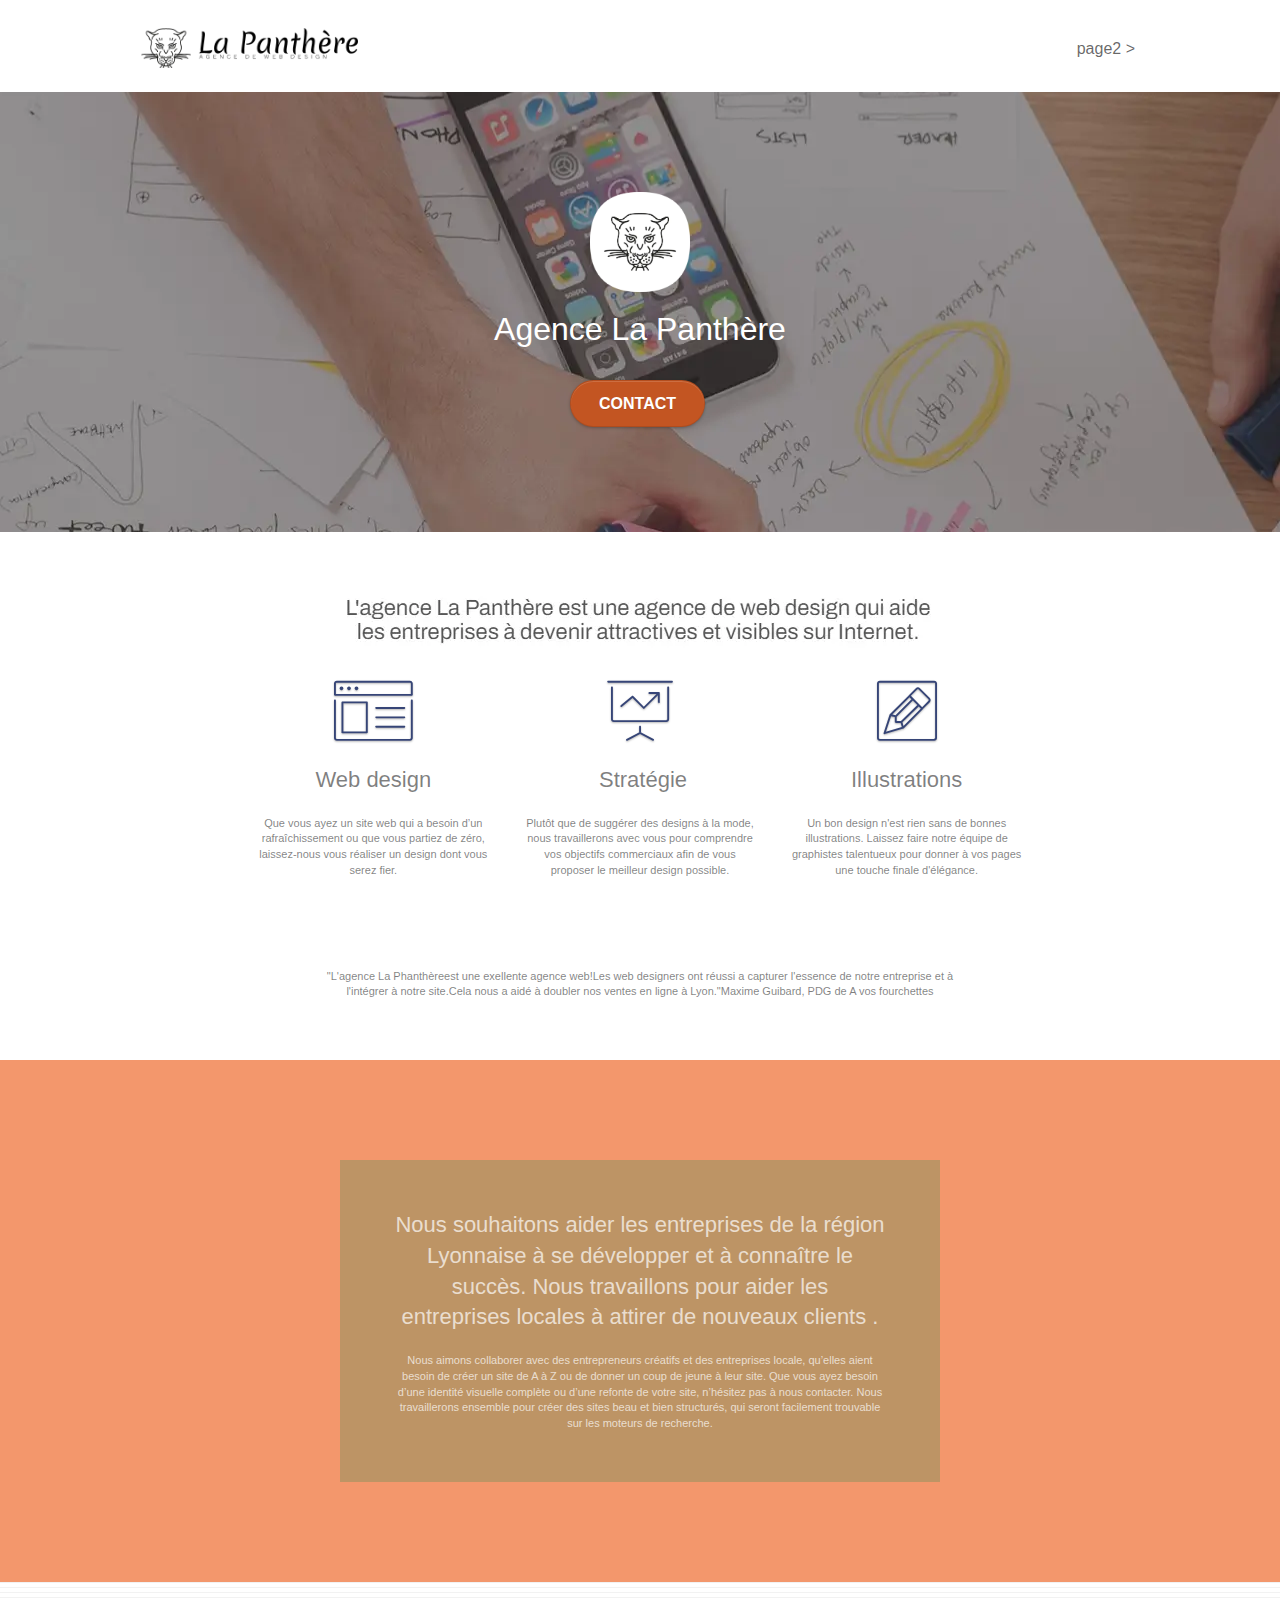
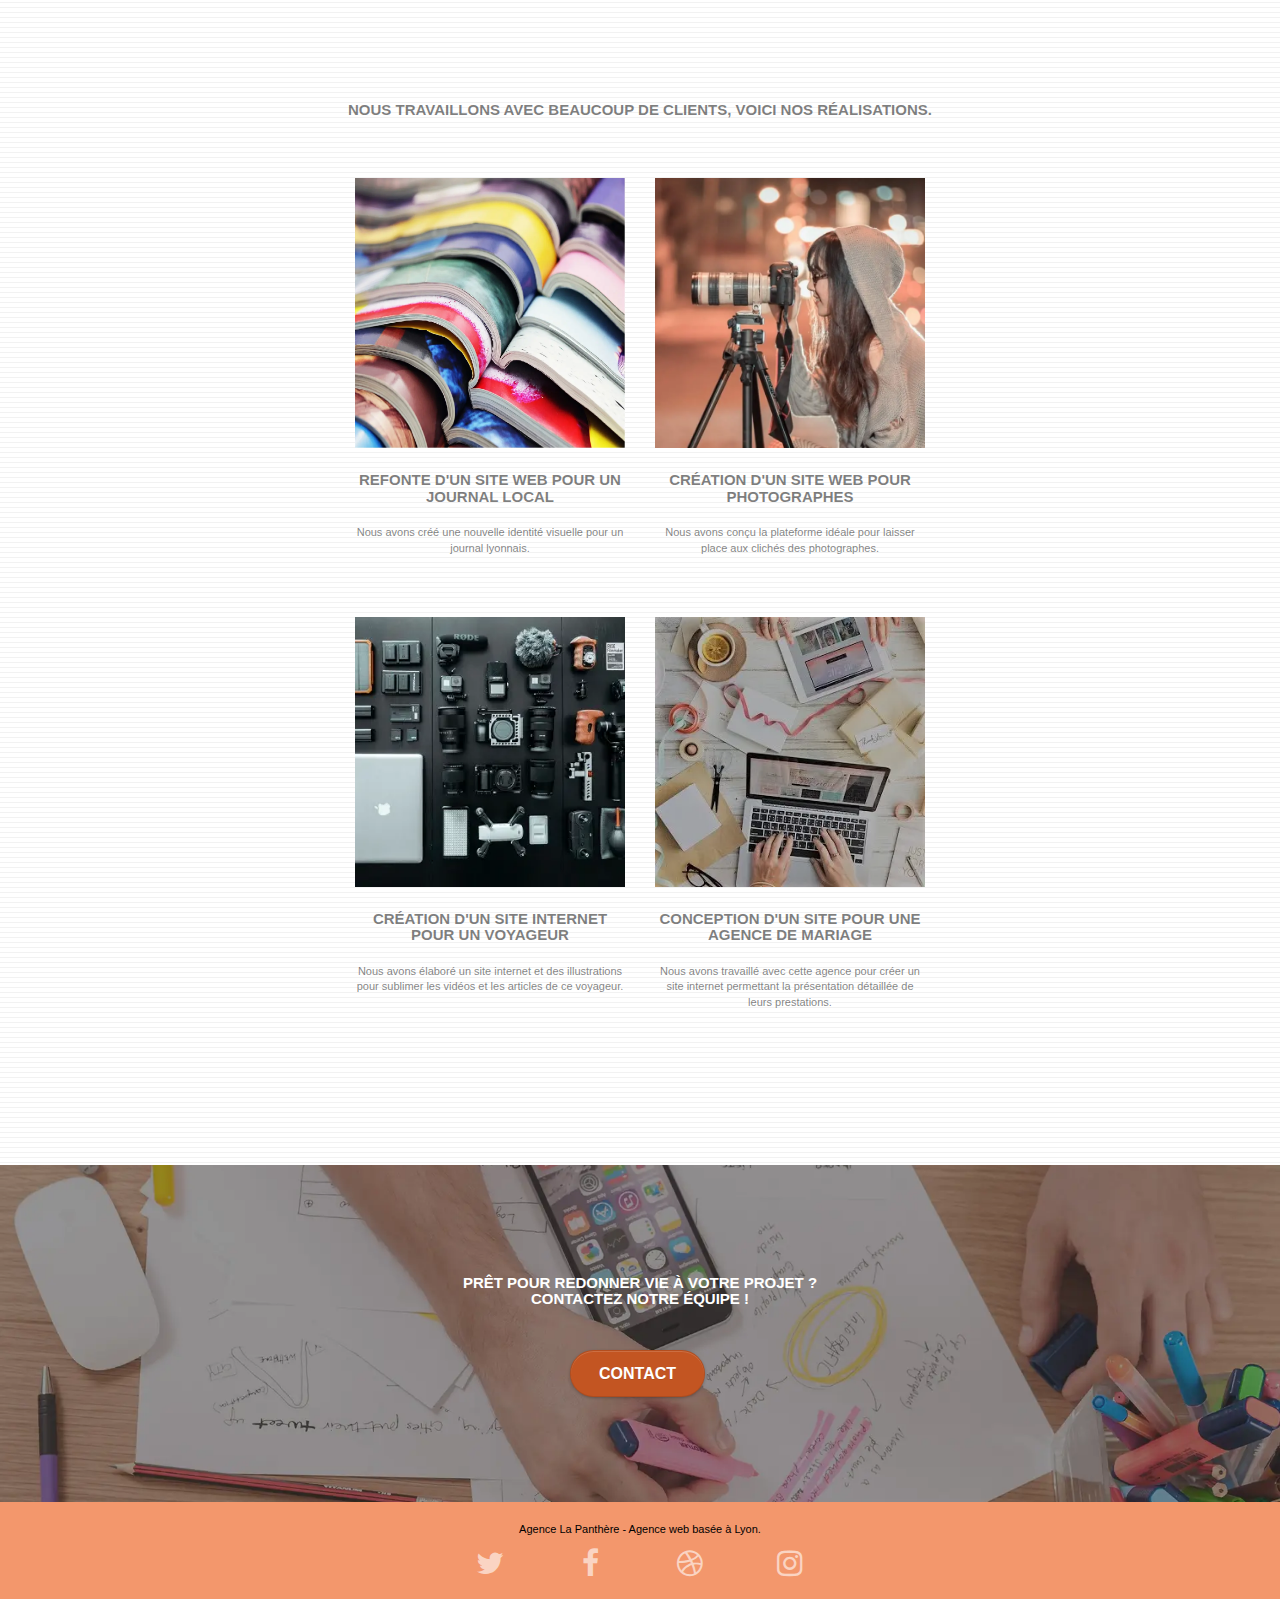
==== commit a34fa50c: "modif" ====
--- a/index.html
+++ b/index.html
@@ -142,7 +142,8 @@
 	<div class="container bloc-lg">
 		<div class="row">
 			<div class="col-sm-12 text-center">
-				<img alt="agence web, agence web paris, web design paris, stratégie web" src="img-webp/title2.webp" />
+				<!--<img alt="agence web, agence web paris, web design paris, stratégie web" src="img-webp/title2.webp" />-->
+				<h3>Nous travaillons avec beaucoup de clients, voici nos réalisations.</h3>
 			</div>
 		</div>
 		<div class="row tight-width-whitespace portfolio-row">
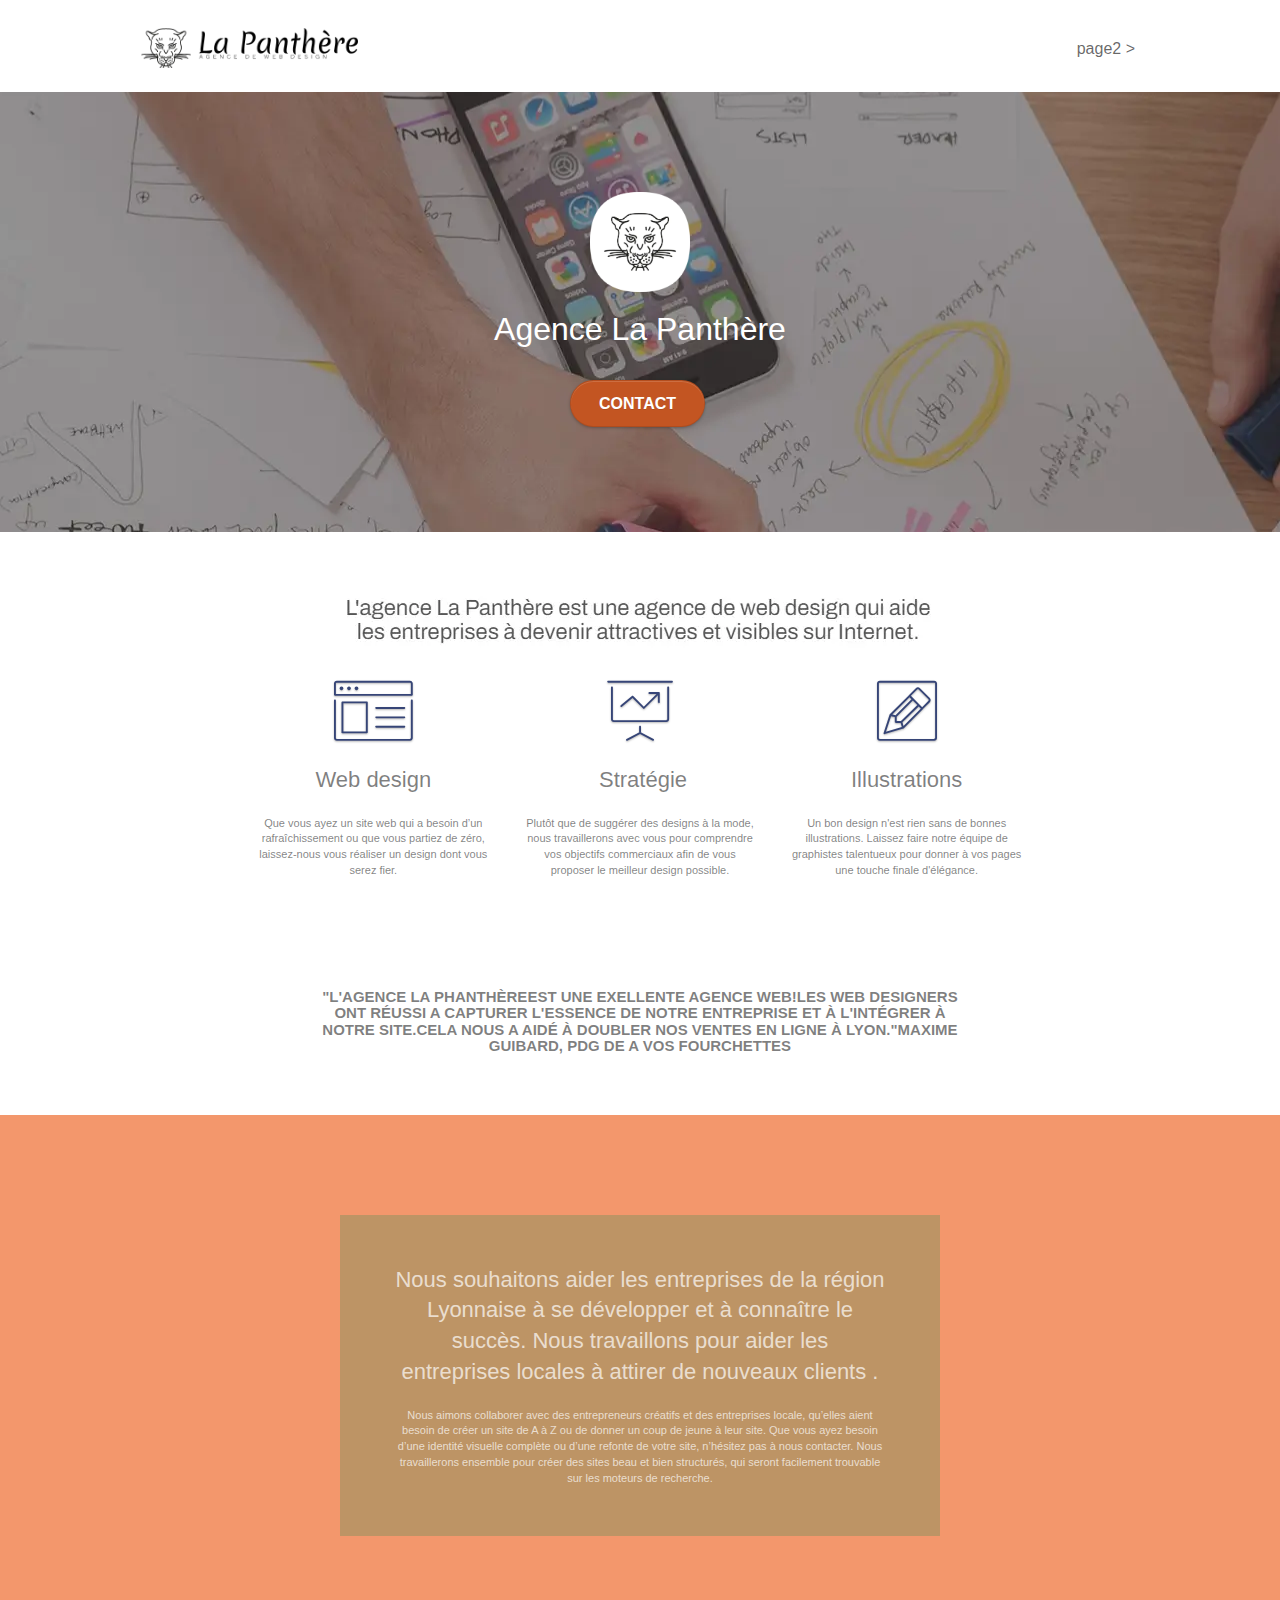
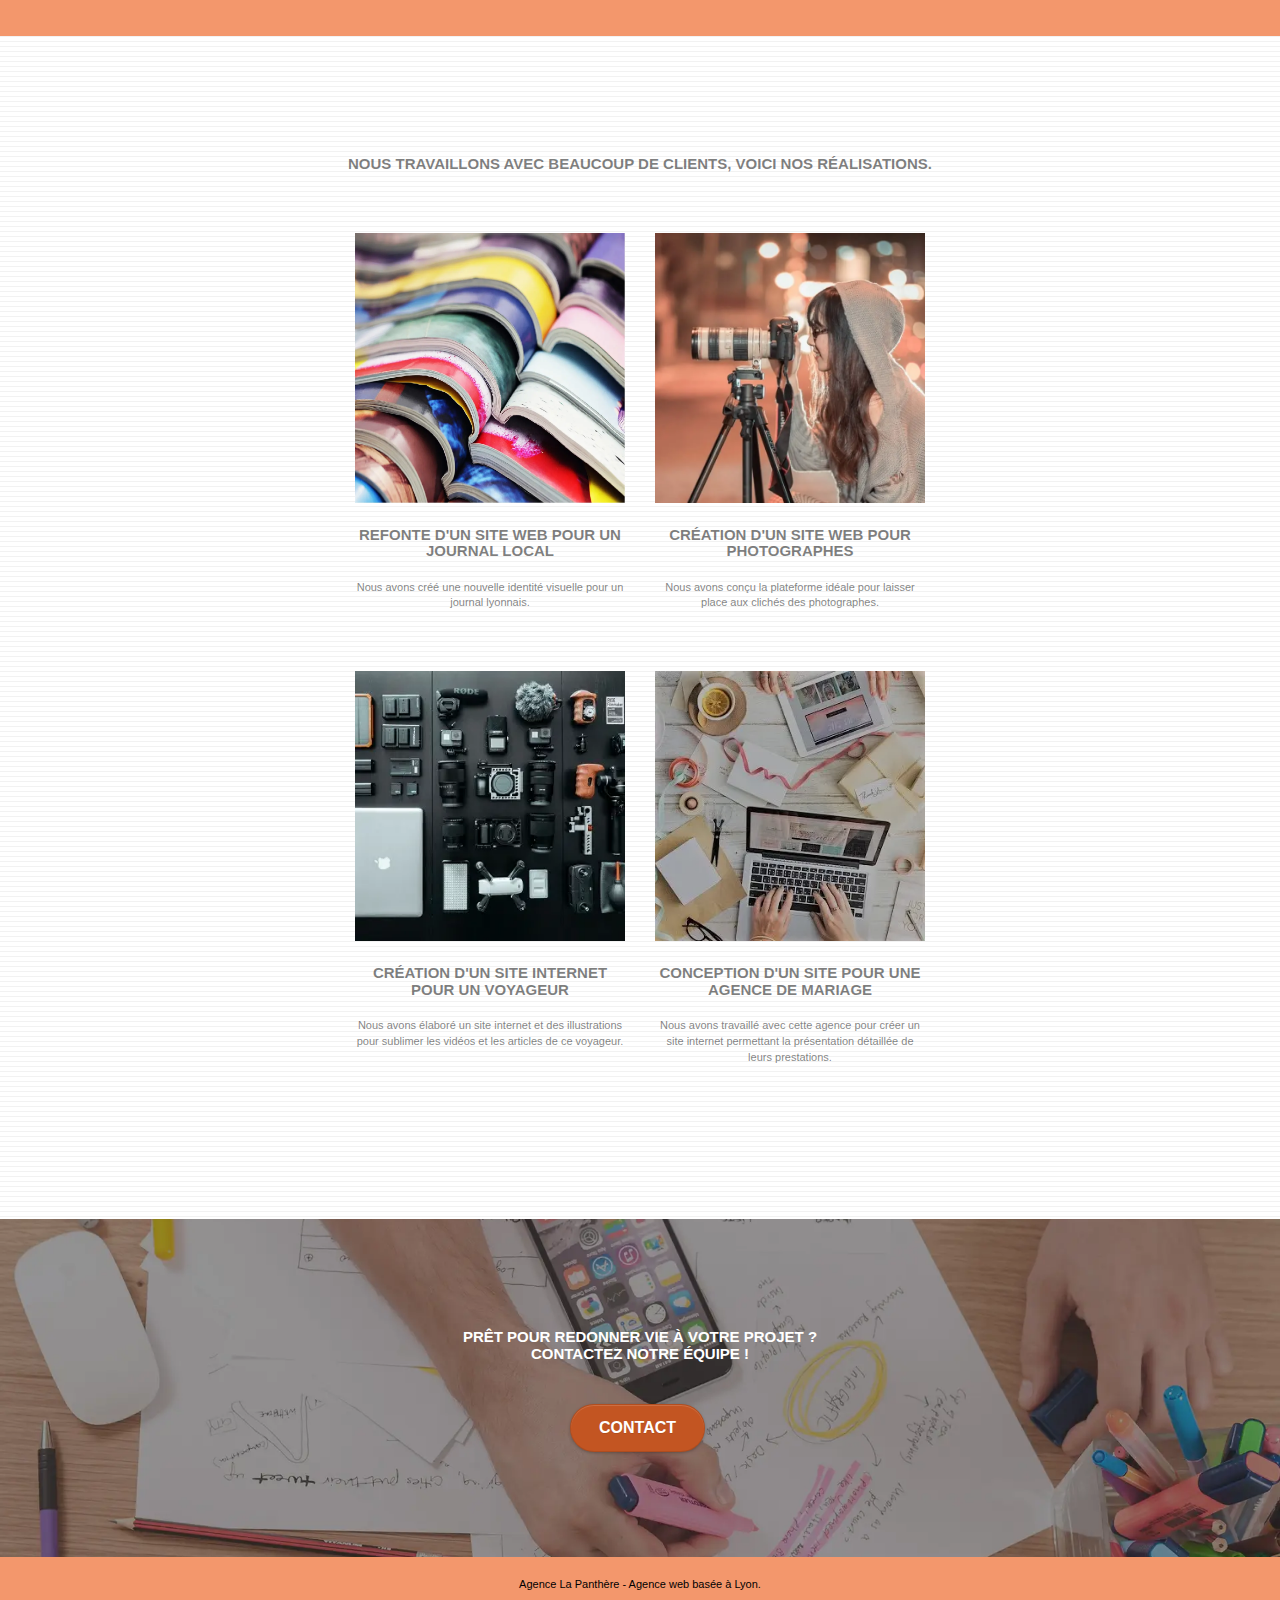
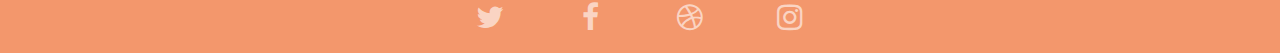
==== commit 10f14735: "modif" ====
--- a/index.html
+++ b/index.html
@@ -113,7 +113,7 @@
 		<div class="row voffset-lg voffset">
 			<div class="col-xs-12 col-md-8 col-md-offset-2 text-center">
 				<!--<img alt="agence web, agence web paris, web design paris, stratégie web" src="img-webp/citation.webp" />-->
-                <p>"L'agence La Phanthèreest une exellente agence web!Les web designers ont réussi a capturer l'essence de notre entreprise et à l'intégrer à notre site.Cela nous a aidé à doubler nos ventes en ligne à Lyon."Maxime Guibard, PDG de A vos fourchettes</p>
+                <h3>"L'agence La Phanthèreest une exellente agence web!Les web designers ont réussi a capturer l'essence de notre entreprise et à l'intégrer à notre site.Cela nous a aidé à doubler nos ventes en ligne à Lyon."Maxime Guibard, PDG de A vos fourchettes</h3>
 			</div>
 		</div>
 	</div>
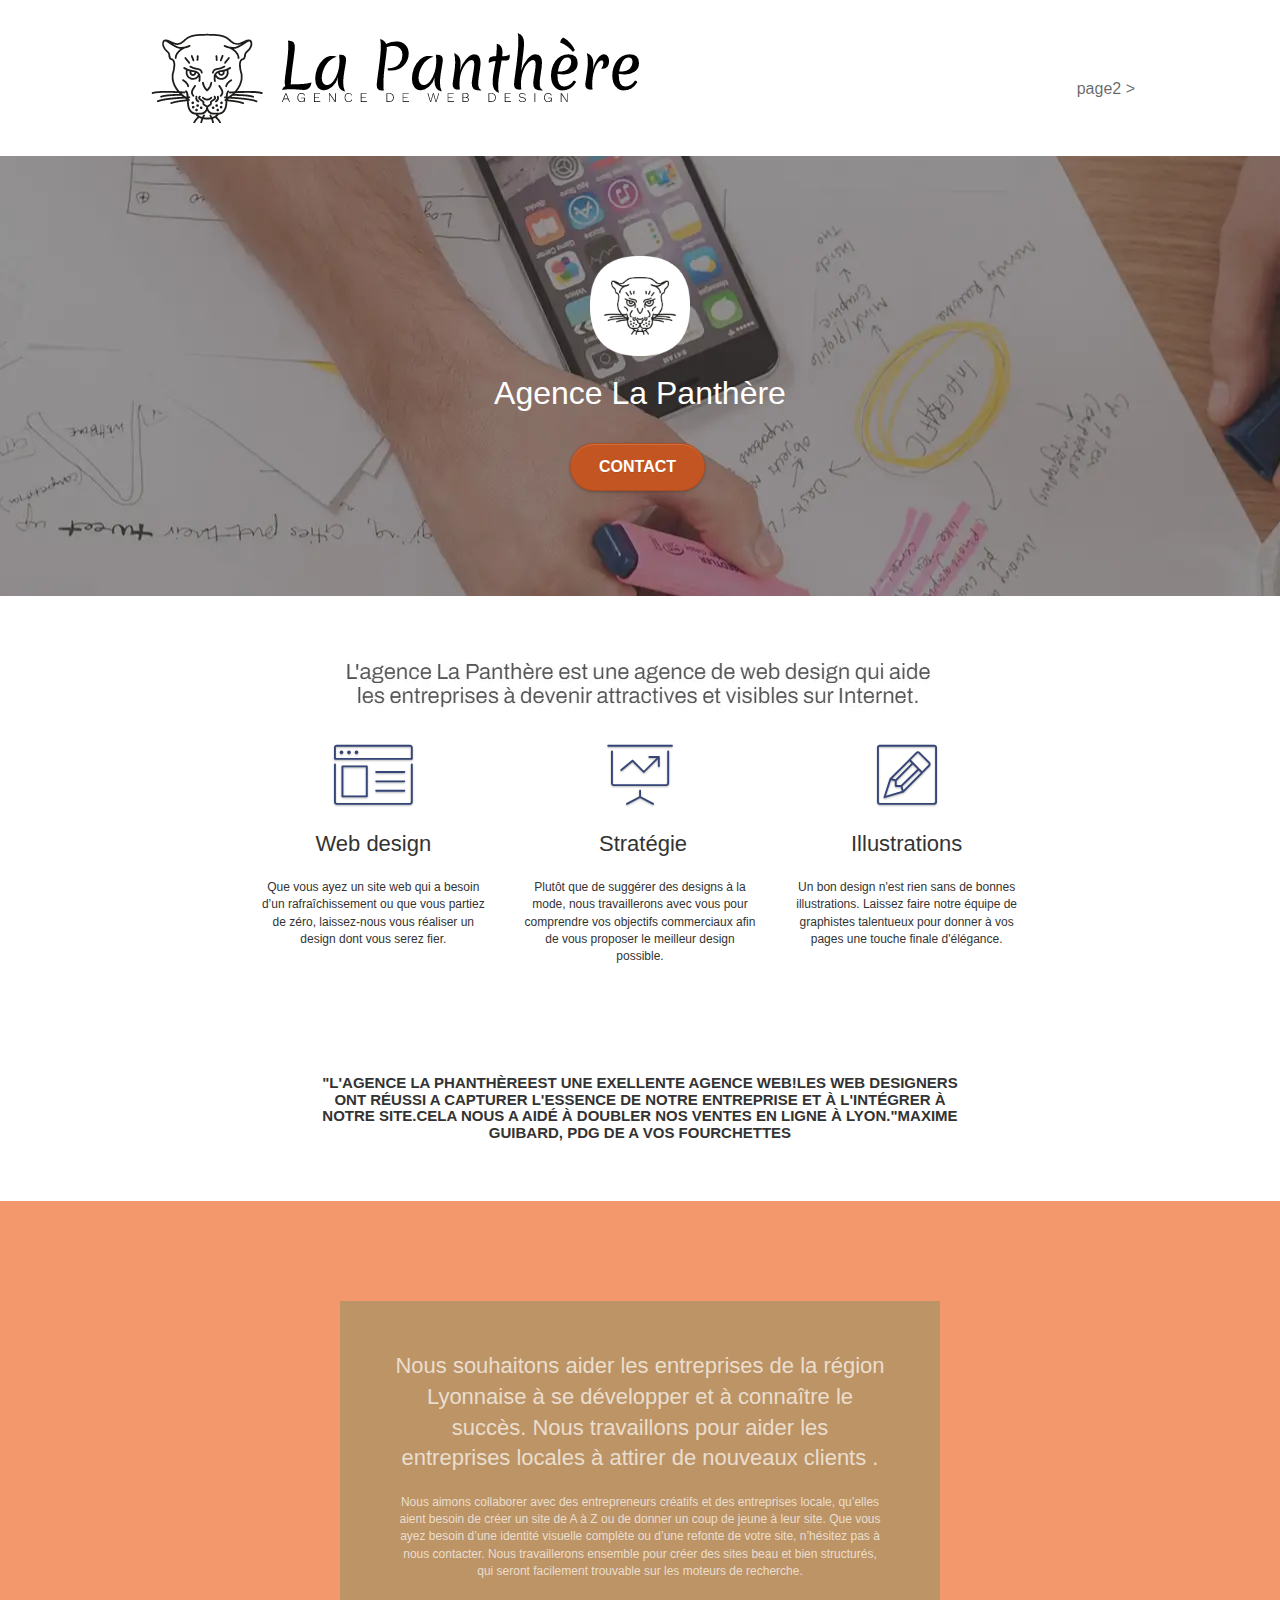
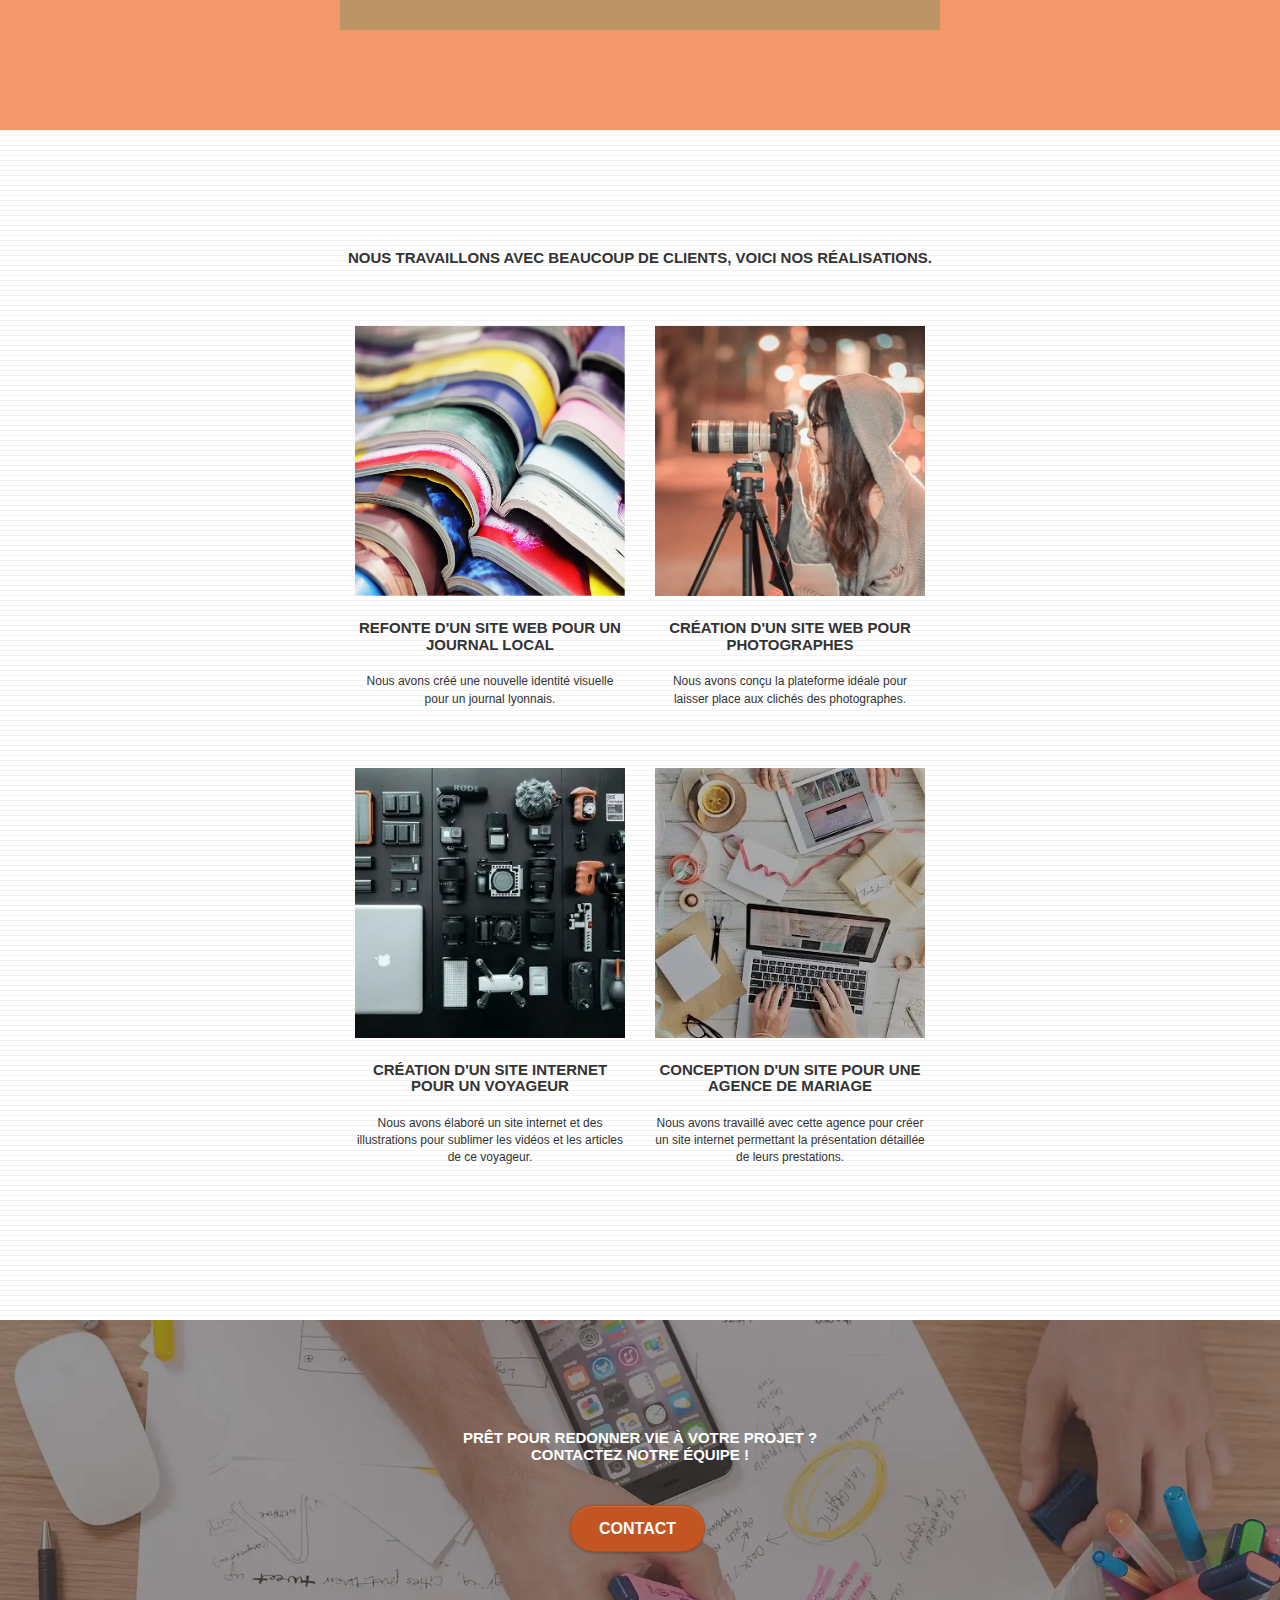
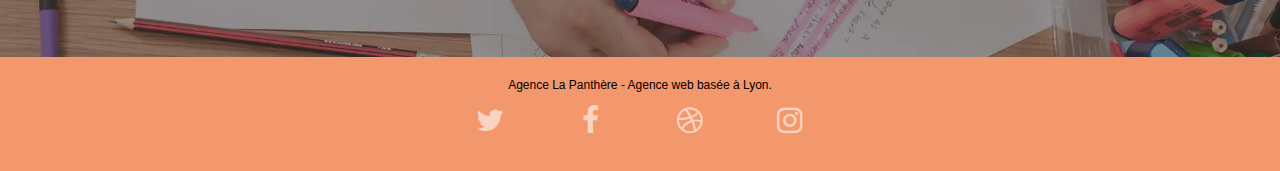
==== commit 987bc77d: "modif" ====
--- a/index.html
+++ b/index.html
@@ -29,18 +29,14 @@
 
 		<nav class="navbar row">
 			<div class="navbar-header">
-				<!--<div class="keywords" style="color:#cccccc;font-size:1px;">Agence web à paris, stratégie web, web design, illustrations, design de site web, site web, web, internet, site internet, site</div>-->
-				<a class="navbar-brand" href="index.html"><img src="img-webp/agence-la-panthere-monochrome.webp" alt="paris web design logo agence web meilleure agence" height="40" /></a>
-				<!--<div class="keywords" style="color:#7B6F6F;font-size:1px;">Agence web à paris, stratégie web, web design, illustrations, design de site web, site web, web, internet, site internet, site</div>-->
+				<a class="navbar-brand" href="index.html"><img src="img-webp/agence-la-panthere-monochrome.webp" alt="paris web design logo agence web meilleure agence"
 				<button id="nav-toggle" type="button" class="ui-navbar-toggle navbar-toggle" data-toggle="collapse" data-target=".navbar-1">
 					<span class="sr-only">Toggle navigation</span><span class="icon-bar"></span><span class="icon-bar"></span><span class="icon-bar"></span>
 				</button>
 			</div>
 			<div class="collapse navbar-collapse navbar-1 special-dropdown-nav">
 				<ul class="site-navigation nav navbar-nav">
-					<!--<li>
-						<a href="index.html">Accueil</a>
-					</li>-->
+					
 					<li>
 						<a href="page2.html">page2 &gt;</a>
 					</li>
@@ -55,7 +51,7 @@
 		<div class="row tight-width-whitespace">
 			<div class="col-sm-12">
 				<img src="img-webp/logo.webp" class="center-block image-resize-mode" width="100" alt="Agence La Panthère, agence web paris, création logo paris" />
-				<h1 class="text-center hero-bloc-text tc-white " style="color: white">
+				<h1 class="text-center hero-bloc-text tc-white " style="color: #fff">
 					Agence La Panthère
 				</h1>
 				<div class="text-center">
@@ -112,7 +108,6 @@
 		</div>
 		<div class="row voffset-lg voffset">
 			<div class="col-xs-12 col-md-8 col-md-offset-2 text-center">
-				<!--<img alt="agence web, agence web paris, web design paris, stratégie web" src="img-webp/citation.webp" />-->
                 <h3>"L'agence La Phanthèreest une exellente agence web!Les web designers ont réussi a capturer l'essence de notre entreprise et à l'intégrer à notre site.Cela nous a aidé à doubler nos ventes en ligne à Lyon."Maxime Guibard, PDG de A vos fourchettes</h3>
 			</div>
 		</div>
@@ -142,7 +137,6 @@
 	<div class="container bloc-lg">
 		<div class="row">
 			<div class="col-sm-12 text-center">
-				<!--<img alt="agence web, agence web paris, web design paris, stratégie web" src="img-webp/title2.webp" />-->
 				<h3>Nous travaillons avec beaucoup de clients, voici nos réalisations.</h3>
 			</div>
 		</div>
@@ -194,11 +188,11 @@
 <div class="bloc bgc-dark-slate-blue bg-banniere d-bloc bloc-bg-texture texture-paper" id="bloc-5-cta">
 	<div class="container bloc-lg">
 		<div class="row">
-			<h3 class="mg-md text-center tc-white"style="color: white">
+			<h3 class="mg-md text-center tc-white" style="color: white">
 				Prêt pour redonner vie à votre projet ?<br>Contactez notre équipe !
 			</h3>
 			<div class="col-sm-12 text-center">
-				<a href="contact@agencelapanthere.com" class="btn btn-atomic-tangerine btn-clean btn-rd btn-lg cta-hero"style="color: rgb(255, 255, 255); background-color: rgb(195, 85, 34)">Contact</a>
+				<a href="contact@agencelapanthere.com" class="btn btn-atomic-tangerine btn-clean btn-rd btn-lg cta-hero" style="color: rgb(255, 255, 255); background-color: rgb(195, 85, 34)">Contact</a>
 			</div>
 		</div>
 	</div>
@@ -210,7 +204,7 @@
 	<div class="container bloc-sm">
 		<div class="row">
 			<div class="col-sm-12">
-				<p class="text-center white"style="color: #000;">
+				<p class="text-center white" style="color: #000;">
 					Agence La Panthère - Agence web basée à Lyon.<br>
 				</p>
 				<div class="row row-no-gutters social">
@@ -235,45 +229,7 @@
 						</div>
 					</div>
 				</div>
-				<!--<div class="row">
-					<div class="col-sm-4">
-						Partenaires
-							<ul>
-								<li><a href="voiture.com"style="color: #000;">voiture.com</a></li>
-								<li><a href="pizza.com"style="color: #000;">pizza.com</a></li>
-								<li><a href="matoiture.com"style="color: #000;">matoiture.com</a></li>
-								<li><a href="immobilierseo.com"style="color: #000;">immobilierseo.com</a></li>
-							</ul>		
-					</div>
-					<div class="col-sm-4">
-						Annuaires liste 1
-						<ul>
-							<li><a href="annuaireagence.com"style="color: #000;">annuaireagence.com</a></li>
-							<li><a href="annuaireseo.com"style="color: #000;">annuaireseo.com</a></li>
-							<li><a href="annuairemarketing.com"style="color: #000;">annuairemarketing.com</a></li>
-							<li><a href="123seoture.com"style="color: #000;">123seo.com</a></li>
-							<li><a href="123site.com"style="color: #000;">123site.com</a></li>
-							<li><a href="annuairewordpress.com"style="color: #000;">annuairewordpress.com</a></li>
-							<li><a href="listeagence.com"style="color: #000;">listeagence.com</a></li>
-							<li><a href="meilleuresagencesparis.com"style="color: #000;">meilleuresagencesparis.com</a></li>
-							<li><a href="listeseo.com"style="color: #000;">listeseo.com</a></li>
-						</ul>
-					</div>
-					<div class="col-sm-4">
-						Annuaires liste 2
-						<ul>
-							<li><a href="betterseo.com"style="color: #000;">betterseo.com</a></li>
-							<li><a href="ameliorerseo.com"style="color: #000;">ameliorerseo.com</a></li>
-							<li><a href="seojuicelien.com"style="color: #000;">seojuicelien.com</a></li>
-							<li><a href="meilleursliens.com"style="color: #000;">meilleursliens.com</a></li>
-							<li><a href="liensagogo.com"style="color: #000;">liensagogo.com</a></li>
-							<li><a href="backlink.com"style="color: #000;">backlink.com</a></li>
-							<li><a href="linkjuiceannuaire.com"style="color: #000;">linkjuiceannuaire.com</a></li>
-							<li><a href="remontersurgoogle.com"style="color: #000;">remontersurgoogle.com</a></li>
-							<li><a href="vraiseofiable.com"style="color: #000;">vraiseofiable.com</a></li>
-						</ul>
-					</div>
-				</div>-->
+				
 			</div>
 		</div>
 	</div>
--- a/style.css
+++ b/style.css
@@ -194,9 +194,9 @@
 }
 
 .d-bloc .panel,
-.l-bloc {
-    color: rgba(0, 0, 0, .5);
-}
+/*.l-bloc {
+    color: rgba(0, 0, 0);
+}*/
 
 .d-bloc .panel button:hover,
 .l-bloc button:hover {
@@ -282,6 +282,9 @@
     padding-right: 0;
     padding-left: 0;
 }
+.col-sm-3 {
+    padding-bottom: 15px;
+}
 
 #bloc-1-hero h1 {
     font-size: 32px;
@@ -677,7 +680,7 @@
 }
 
 p {
-    font-size: 11px;
+    font-size: 12px;
 }
 
 .tight-width-whitespace {
@@ -779,12 +782,12 @@
 }
 
 .btn-atomic-tangerine {
-    background: #F3976C;
+    background-color: rgb(185, 85,34);
     color: #FFFFFF!important;
 }
 
 .btn-atomic-tangerine:hover {
-    background: #c27956!important;
+    background: #F3976C!important;
     color: #FFFFFF!important;
 }
 
@@ -848,10 +851,10 @@
     }
 }
 
-@media only screen and (min-device-width: 768px) and (max-device-width: 1024px) and (orientation: landscape) {
+/*@media only screen and (min-device-width: 768px) and (max-device-width: 1024px) and (orientation: landscape) {
     .b-parallax {
         background-attachment: scroll;
-    }
+    }*/
 }
 
 @media only screen and (min-device-width: 1024px) and (max-device-width: 1366px) and (-webkit-min-device-pixel-ratio: 1.5) {
@@ -872,10 +875,10 @@
         overflow-x: hidden;
         position: relative;
     }
-    .bloc {
+    /*.bloc {
         padding-left: constant(safe-area-inset-left);
         padding-right: constant(safe-area-inset-right);
-    }
+    }*/
     .bloc-group,
     .bloc-group .bloc {
         display: block;
@@ -884,8 +887,8 @@
     .bloc-fill-screen .fill-bloc-top-edge,
     .bloc-fill-screen .fill-bloc-bottom-edge {
         padding: 0 20px;
-        padding-left: constant(safe-area-inset-left);
-        padding-right: constant(safe-area-inset-right);
+        /*padding-left: constant(safe-area-inset-left);
+        padding-right: constant(safe-area-inset-right);*/
     }
 }
 
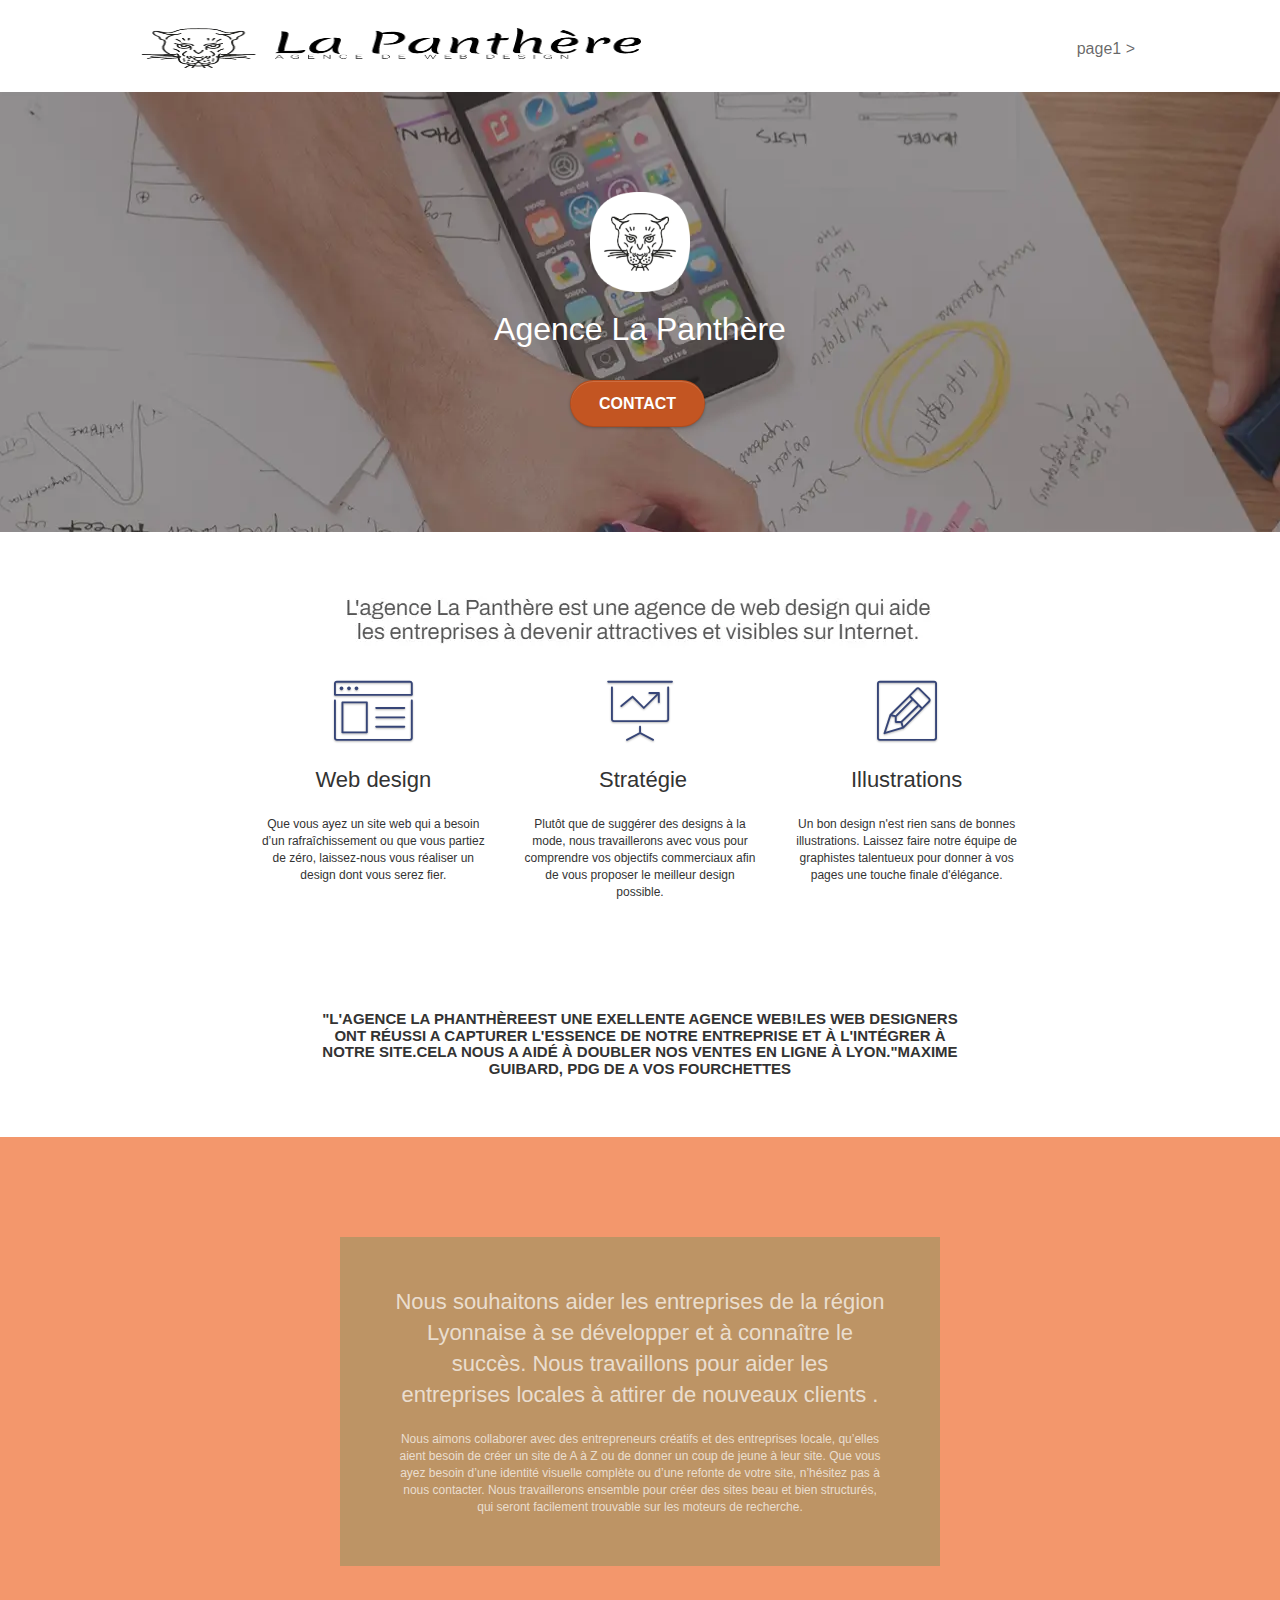
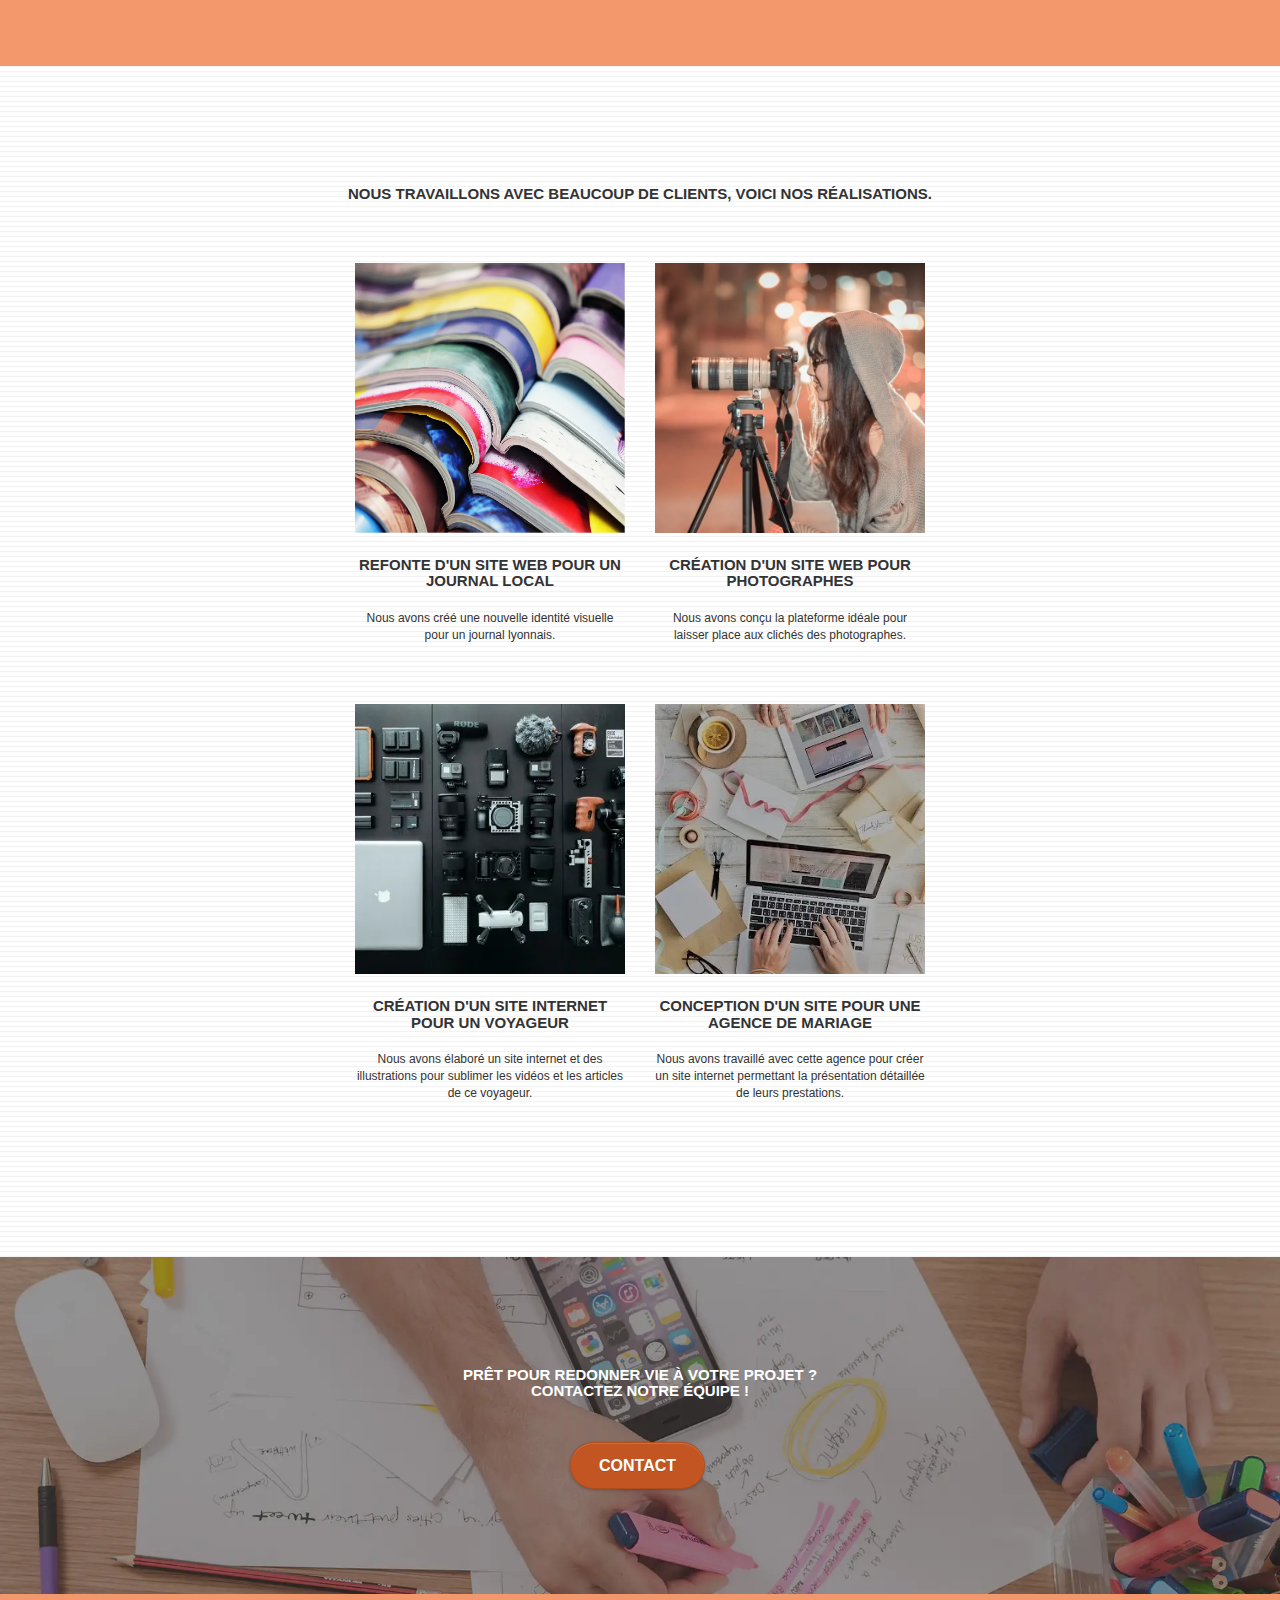
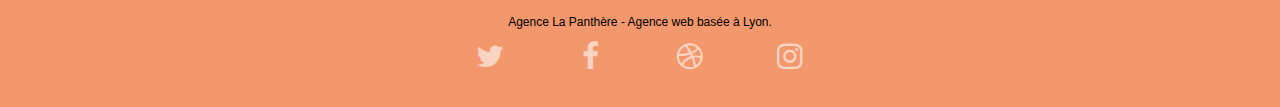
==== commit c7d7e939: "modif" ====
--- a/index.html
+++ b/index.html
@@ -29,7 +29,7 @@
 
 		<nav class="navbar row">
 			<div class="navbar-header">
-				<a class="navbar-brand" href="index.html"><img src="img-webp/agence-la-panthere-monochrome.webp" alt="paris web design logo agence web meilleure agence"
+				<a class="navbar-brand" href="index.html"><img src="img-webp/agence-la-panthere-monochrome.webp" width="500" height="40" alt="paris web design logo agence web meilleure agence" /></a>
 				<button id="nav-toggle" type="button" class="ui-navbar-toggle navbar-toggle" data-toggle="collapse" data-target=".navbar-1">
 					<span class="sr-only">Toggle navigation</span><span class="icon-bar"></span><span class="icon-bar"></span><span class="icon-bar"></span>
 				</button>
@@ -38,7 +38,7 @@
 				<ul class="site-navigation nav navbar-nav">
 					
 					<li>
-						<a href="page2.html">page2 &gt;</a>
+						<a href="page1.html">page1 &gt;</a>
 					</li>
 				</ul>
 			</div>
@@ -50,7 +50,7 @@
 	<div class="container bloc-lg">
 		<div class="row tight-width-whitespace">
 			<div class="col-sm-12">
-				<img src="img-webp/logo.webp" class="center-block image-resize-mode" width="100" alt="Agence La Panthère, agence web paris, création logo paris" />
+				<img src="img-webp/logo.webp" class="center-block image-resize-mode" width="100" height="100" alt="Agence La Panthère, agence web paris, création logo paris" />
 				<h1 class="text-center hero-bloc-text tc-white " style="color: #fff">
 					Agence La Panthère
 				</h1>
@@ -61,9 +61,6 @@
 		</div>
 	</div>
 </div>
-
-
-
 <div class="bloc bgc-white l-bloc" id="bloc-2-services">
 	<div class="container bloc-md">
 		<div class="row">
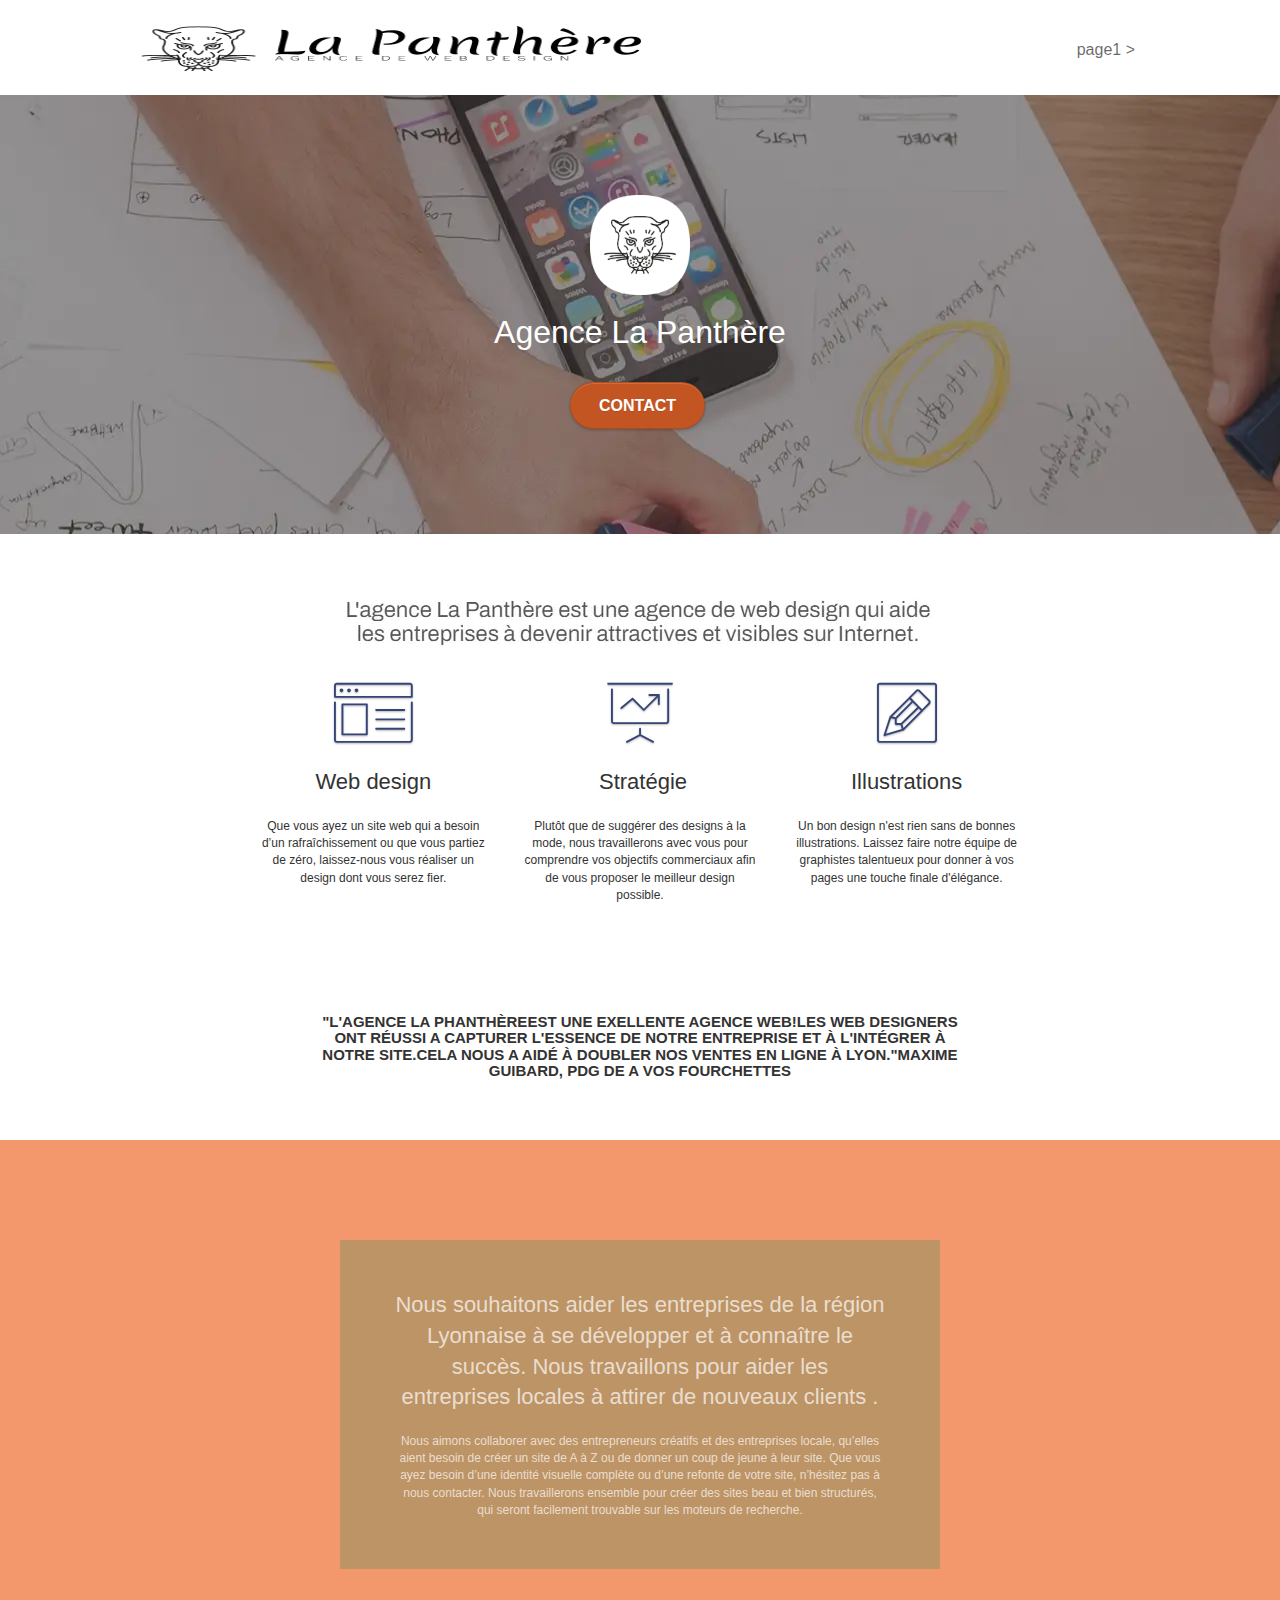
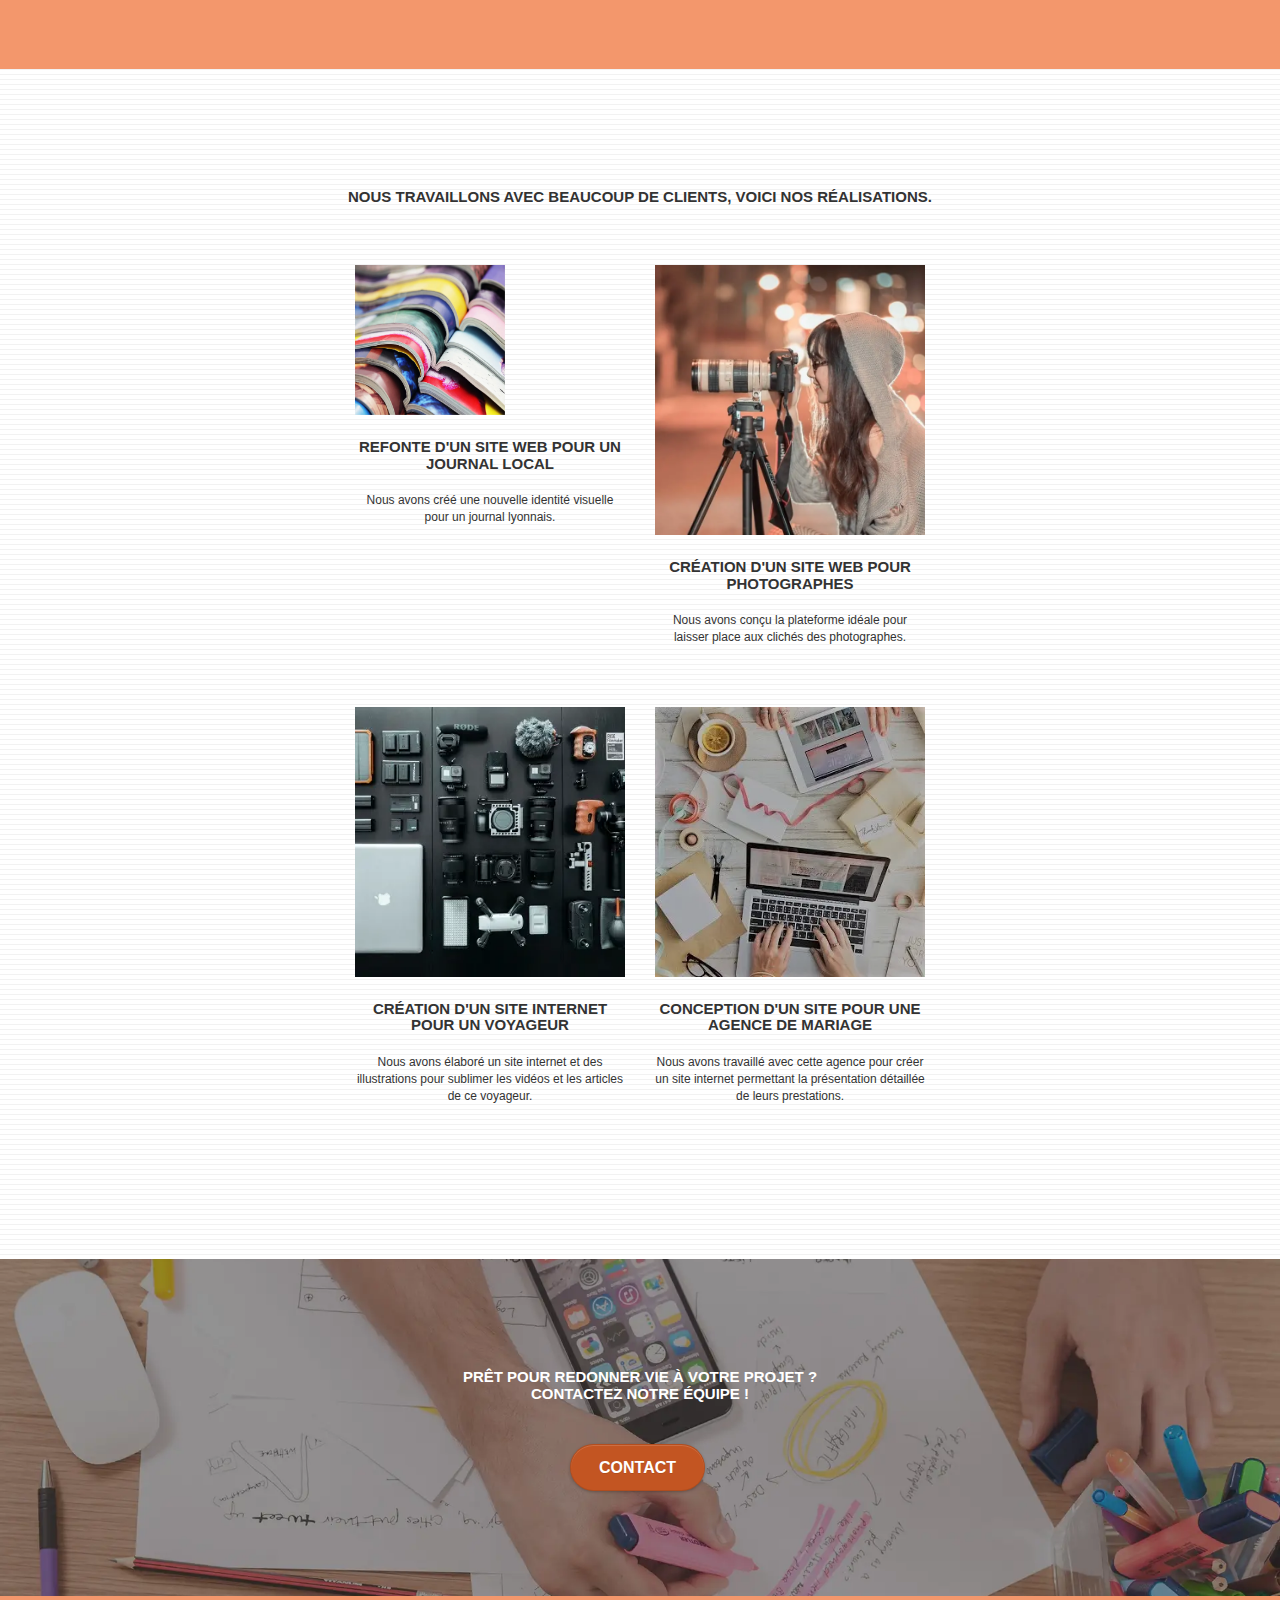
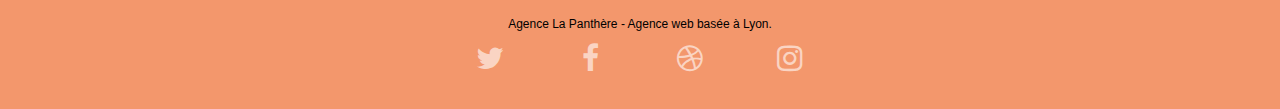
==== commit de44680a: "modif index" ====
--- a/index.html
+++ b/index.html
@@ -29,7 +29,7 @@
 
 		<nav class="navbar row">
 			<div class="navbar-header">
-				<a class="navbar-brand" href="index.html"><img src="img-webp/agence-la-panthere-monochrome.webp" width="500" height="40" alt="paris web design logo agence web meilleure agence" /></a>
+				<a class="navbar-brand" href="index.html"><img src="img-webp/agence-la-panthere-monochrome.webp" width="500" height="45" alt="paris web design logo agence web meilleure agence" /></a>
 				<button id="nav-toggle" type="button" class="ui-navbar-toggle navbar-toggle" data-toggle="collapse" data-target=".navbar-1">
 					<span class="sr-only">Toggle navigation</span><span class="icon-bar"></span><span class="icon-bar"></span><span class="icon-bar"></span>
 				</button>
@@ -139,7 +139,7 @@
 		</div>
 		<div class="row tight-width-whitespace portfolio-row">
 			<div class="col-sm-6">
-				<a href="#" data-lightbox="img-webp/1.webp" data-gallery-id="gallery-1" data-caption="Refonte d'un site web pour un journal local" data-frame="snapshot-lb"><img src="img-webp/1.webp" alt="paris web design logo agence web meilleure agence et refonte site web journal" class="img-responsive portfolio-thumb" /></a>
+				<a href="#" data-lightbox="img-webp/1.webp" data-gallery-id="gallery-1" data-caption="Refonte d'un site web pour un journal local" data-frame="snapshot-lb"><img src="img-webp/1.webp" width="150" height="150" alt="paris web design logo agence web meilleure agence et refonte site web journal" class="img-responsive portfolio-thumb" /></a>
 				<h3 class="mg-md text-center">
 					Refonte d'un site web pour un journal local
 				</h3>
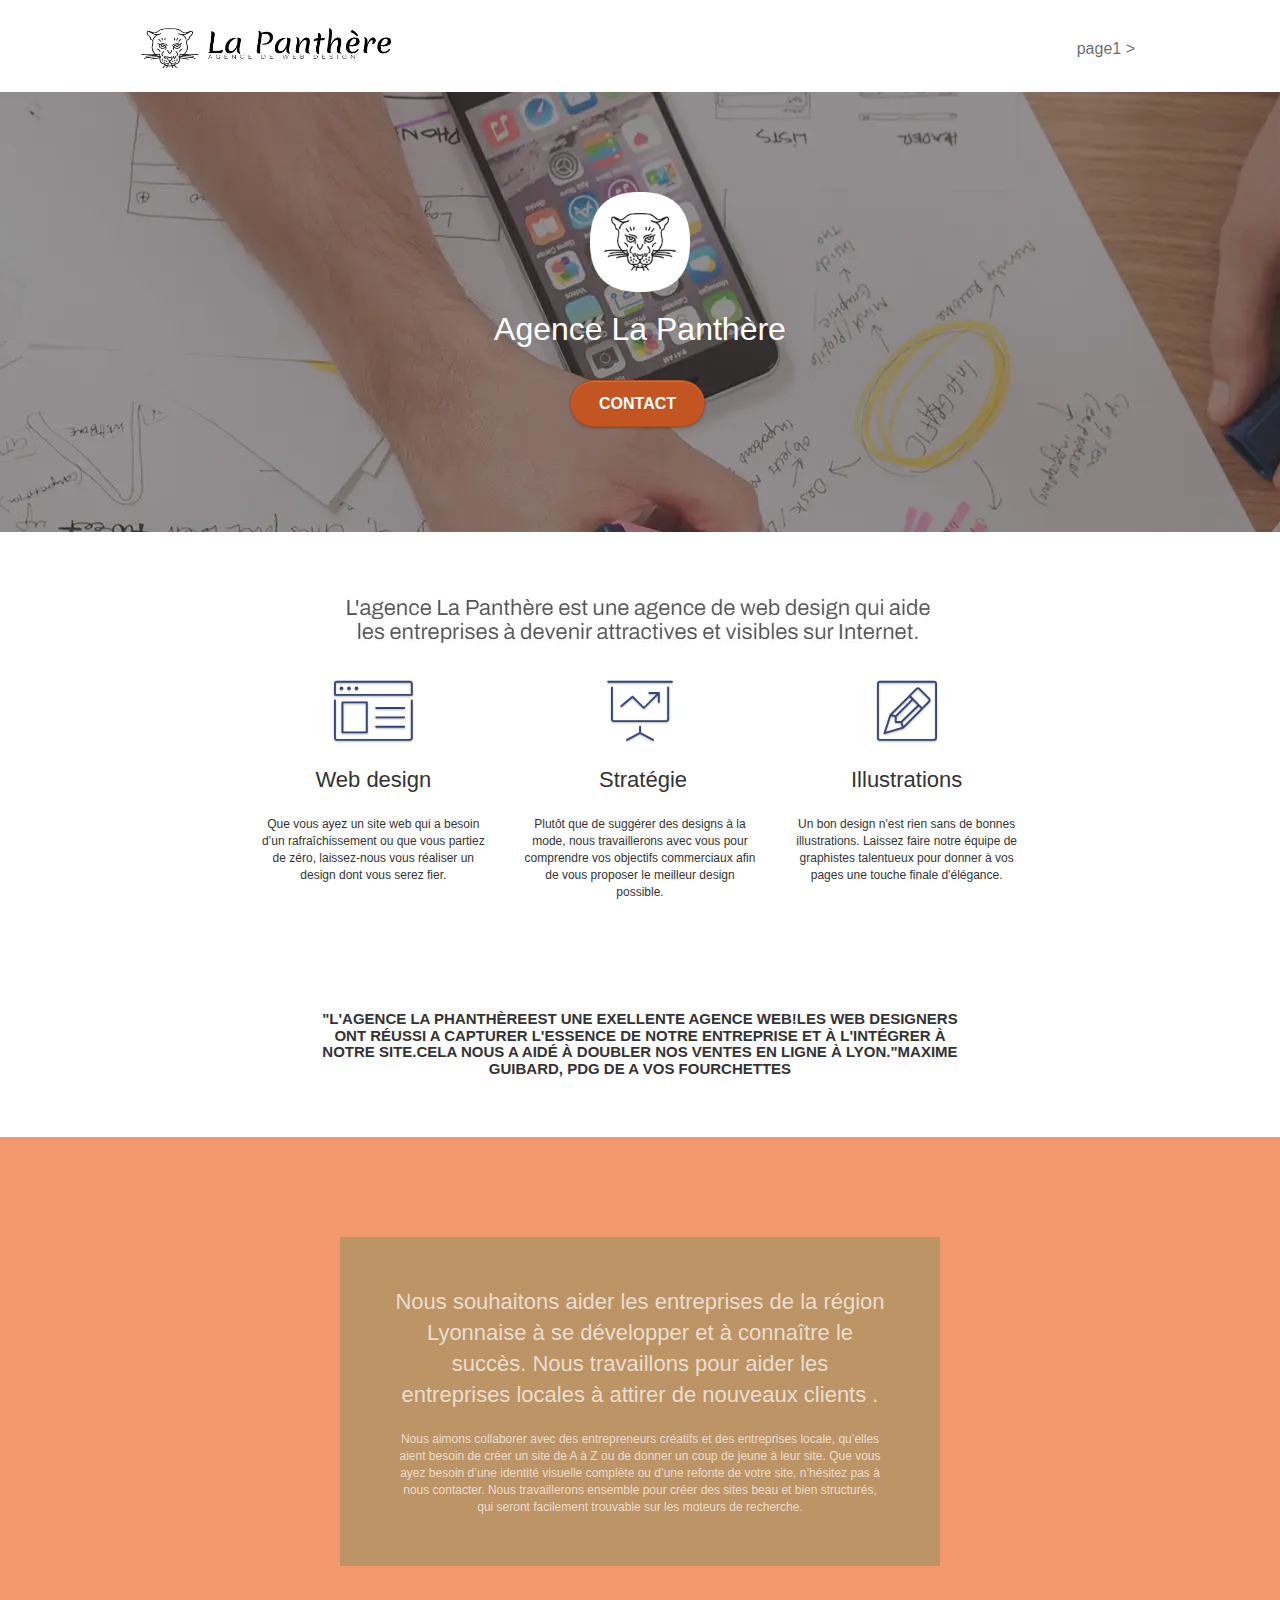
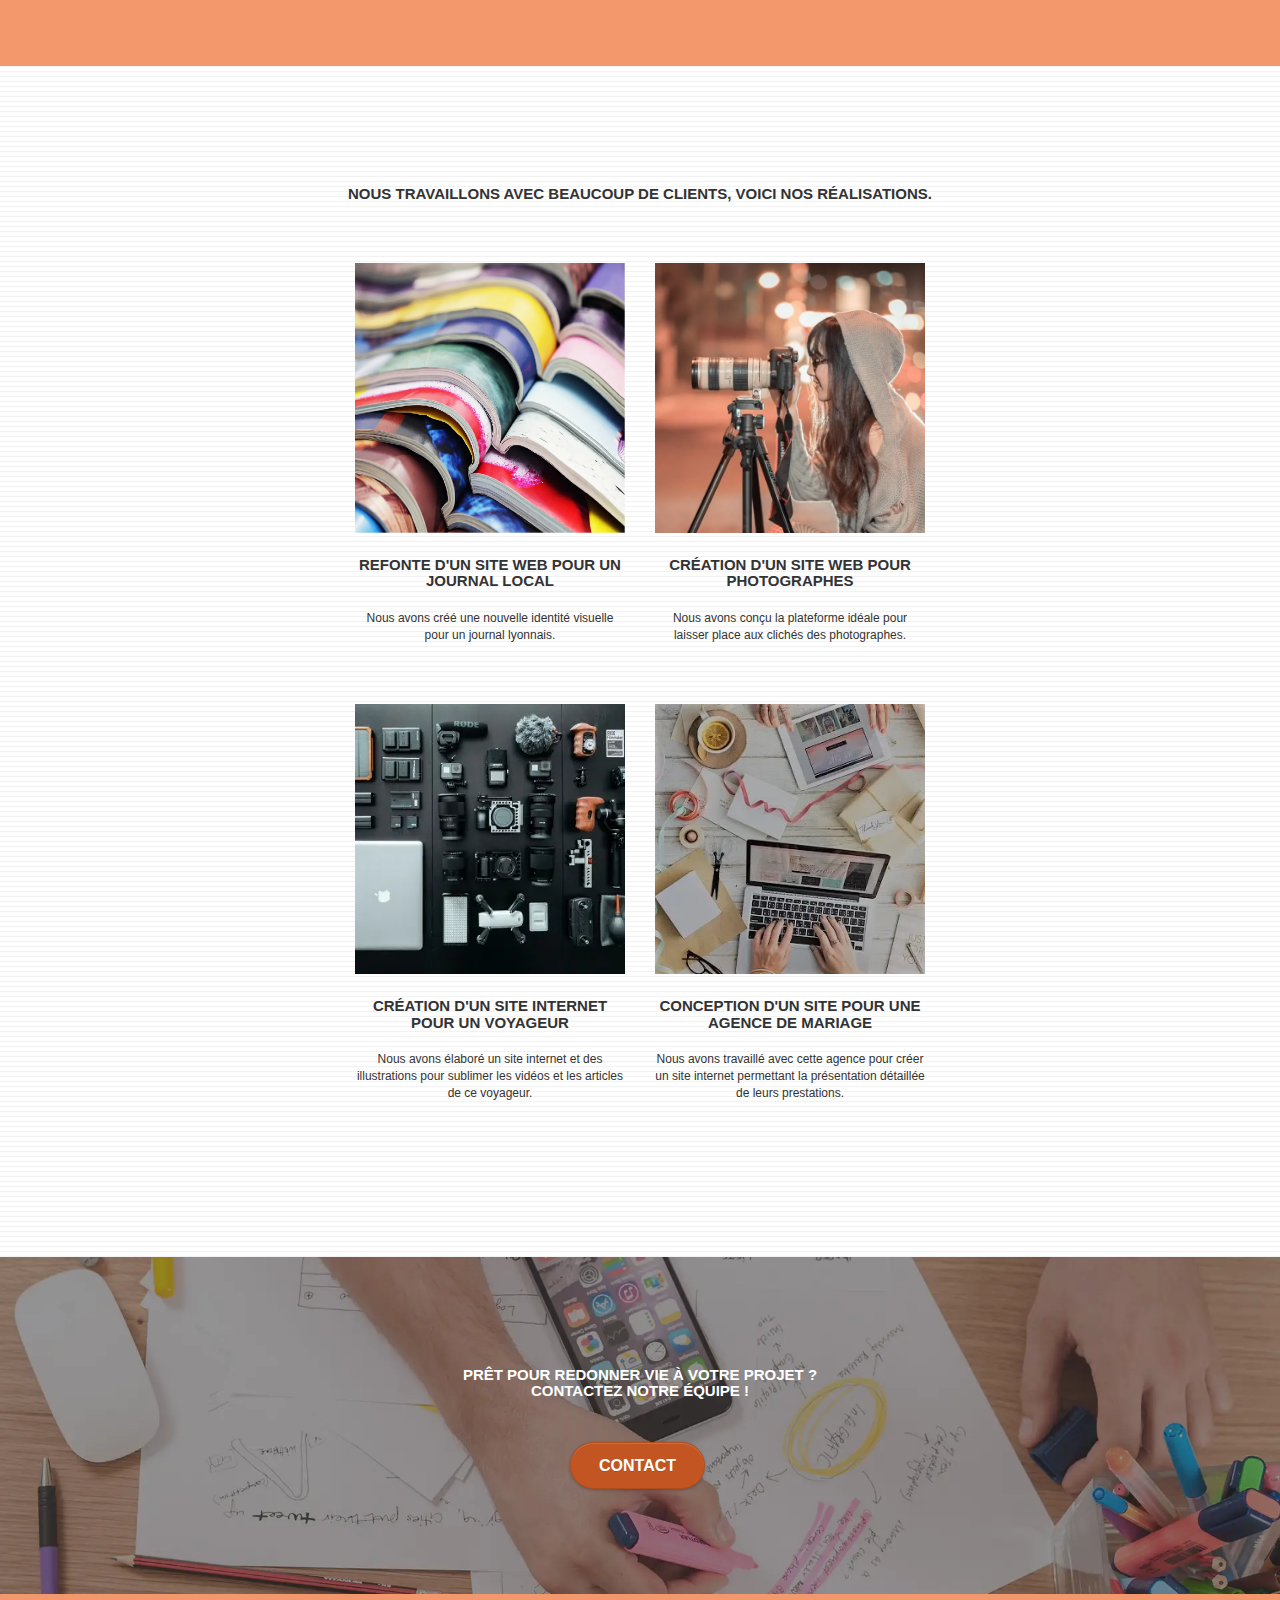
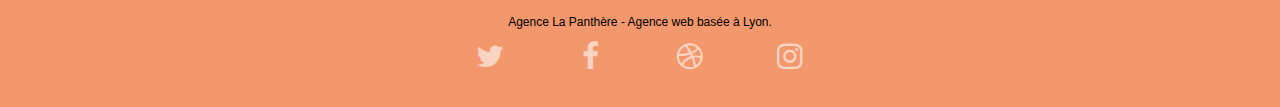
==== commit a8c38d7f: "modif index" ====
--- a/index.html
+++ b/index.html
@@ -29,7 +29,7 @@
 
 		<nav class="navbar row">
 			<div class="navbar-header">
-				<a class="navbar-brand" href="index.html"><img src="img-webp/agence-la-panthere-monochrome.webp" width="500" height="45" alt="paris web design logo agence web meilleure agence" /></a>
+				<a class="navbar-brand" href="index.html"><img src="img-webp/agence-la-panthere-monochrome.webp" width="250" height="40" alt="paris web design logo agence web meilleure agence" /></a>
 				<button id="nav-toggle" type="button" class="ui-navbar-toggle navbar-toggle" data-toggle="collapse" data-target=".navbar-1">
 					<span class="sr-only">Toggle navigation</span><span class="icon-bar"></span><span class="icon-bar"></span><span class="icon-bar"></span>
 				</button>
@@ -139,7 +139,7 @@
 		</div>
 		<div class="row tight-width-whitespace portfolio-row">
 			<div class="col-sm-6">
-				<a href="#" data-lightbox="img-webp/1.webp" data-gallery-id="gallery-1" data-caption="Refonte d'un site web pour un journal local" data-frame="snapshot-lb"><img src="img-webp/1.webp" width="150" height="150" alt="paris web design logo agence web meilleure agence et refonte site web journal" class="img-responsive portfolio-thumb" /></a>
+				<a href="#" data-lightbox="img-webp/1.webp" data-gallery-id="gallery-1" data-caption="Refonte d'un site web pour un journal local" data-frame="snapshot-lb"><img src="img-webp/1.webp" width="300" height="300" alt="paris web design logo agence web meilleure agence et refonte site web journal" class="img-responsive portfolio-thumb" /></a>
 				<h3 class="mg-md text-center">
 					Refonte d'un site web pour un journal local
 				</h3>
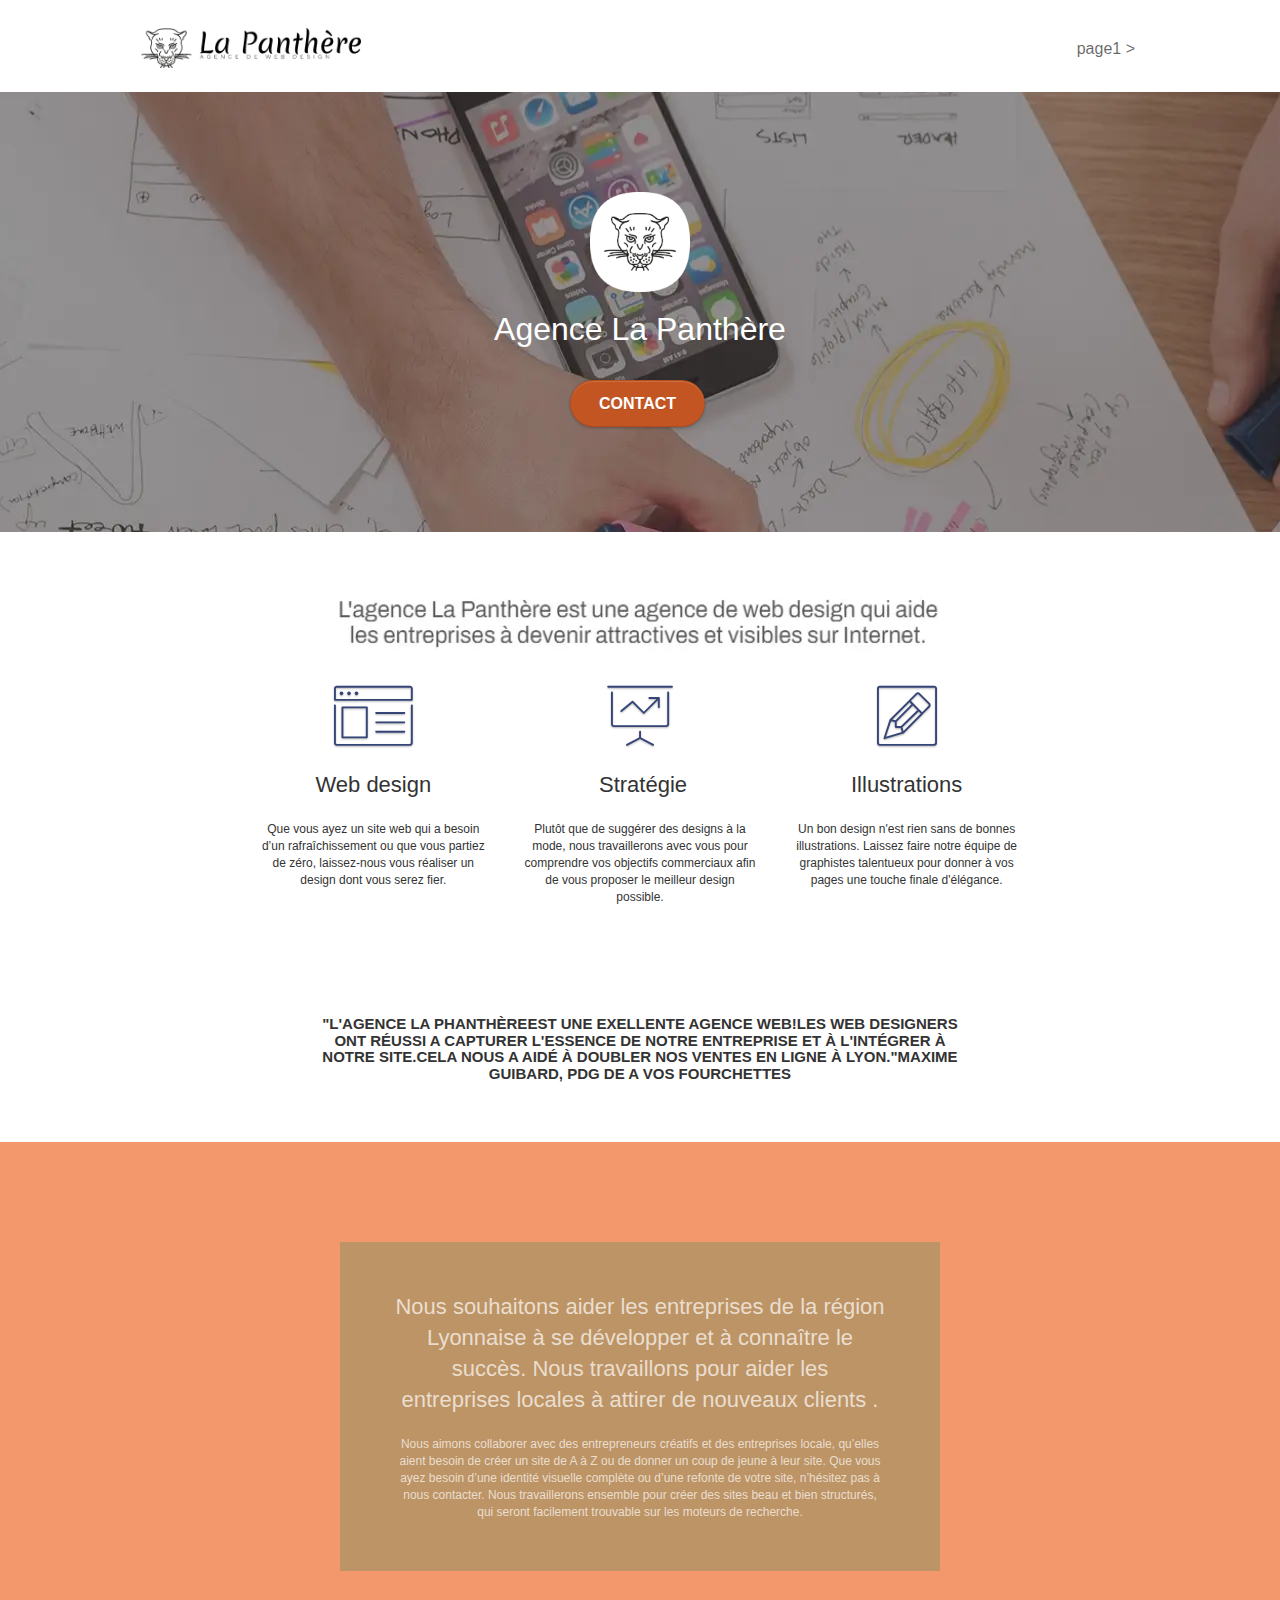
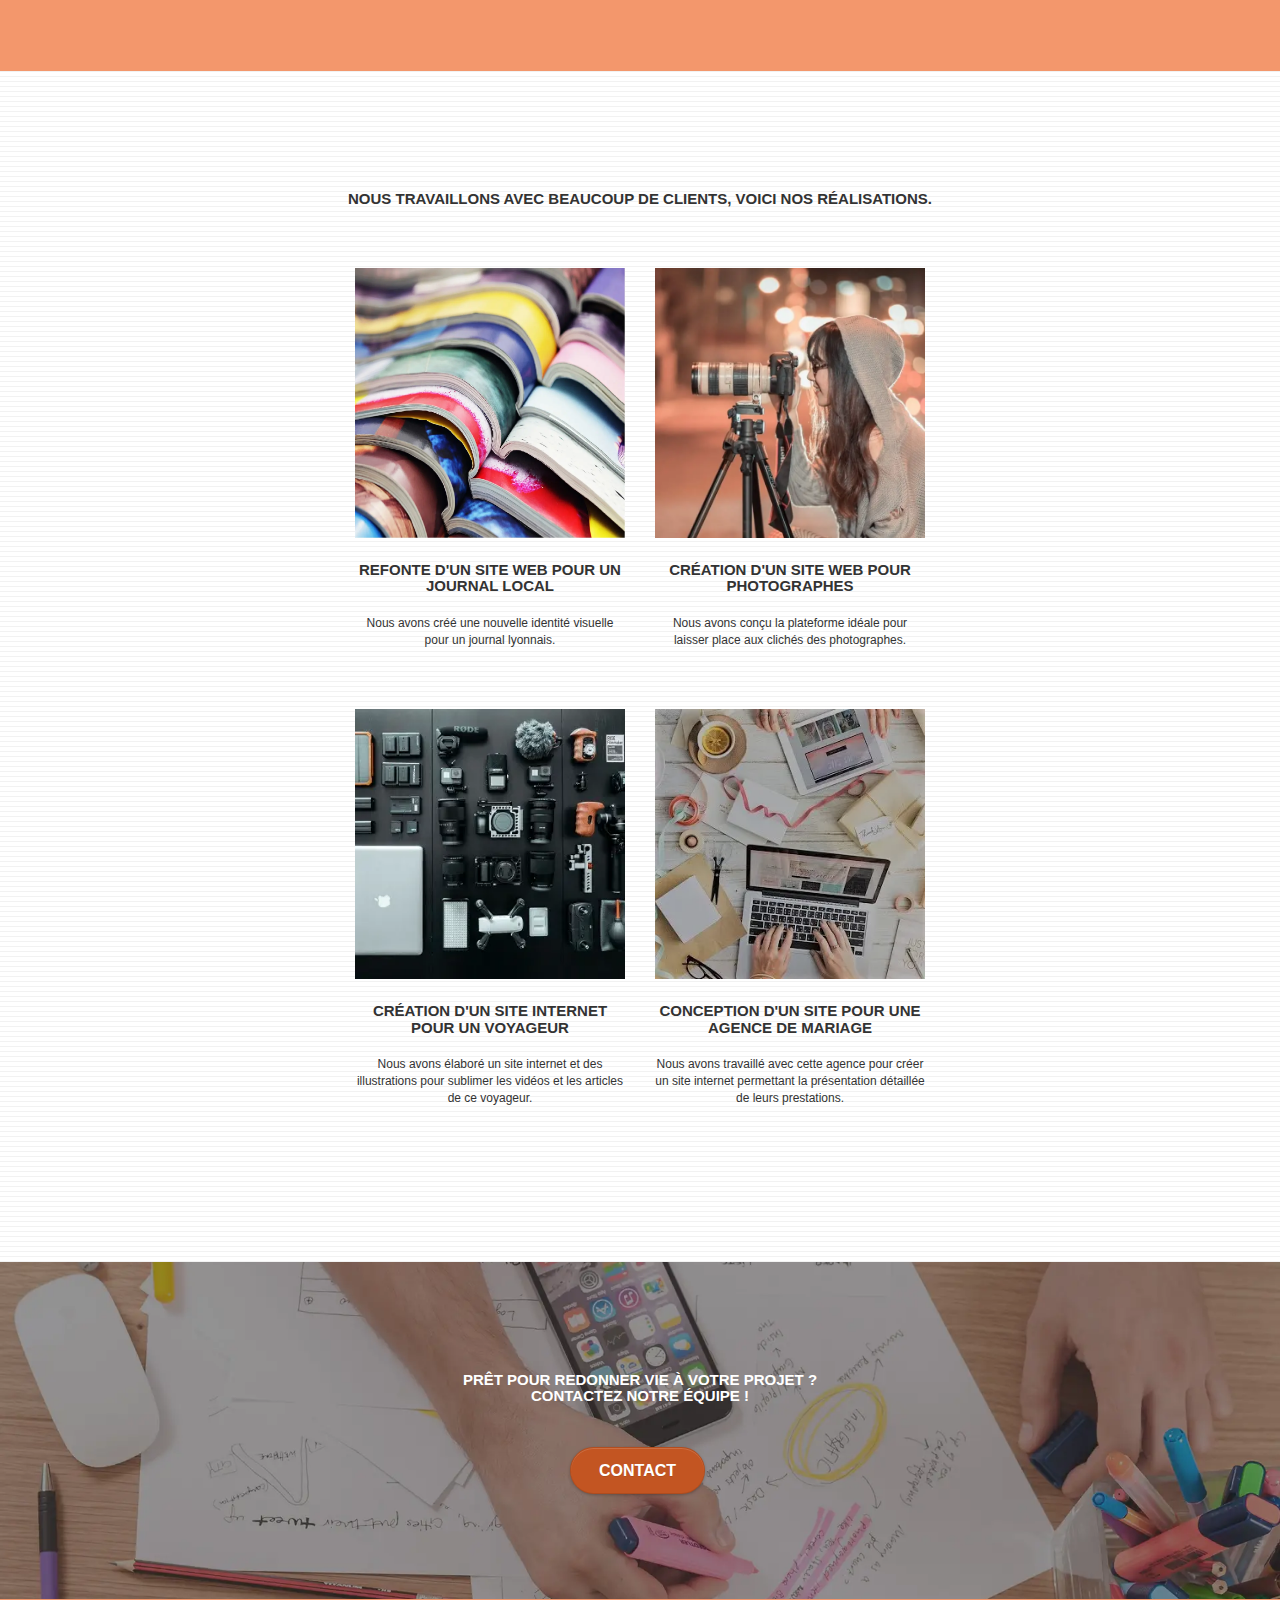
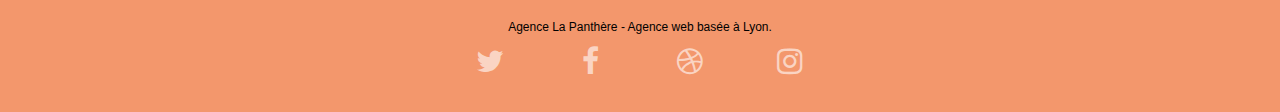
==== commit 58d58da4: "modif" ====
--- a/index.html
+++ b/index.html
@@ -5,7 +5,7 @@
     <meta name="description" content="L'agence la panthere est une agence de web design qui aide les entreprises à devenir attractives et visibles sur internet">
 	<meta name="robots" content="index,follow">
     <meta name="viewport" content="width=device-width, initial-scale=1.0, viewport-fit=cover">
-    <link rel="shortcut icon" type="imag-webp/png" href="favicon.webp">
+    <link rel="shortcut icon" type="imag-webp/webp" href="favicon.webp">
 
 	<link rel="stylesheet" type="text/css" href="./css/bootstrap.css">
 	<link rel="stylesheet" type="text/css" href="style.css">
@@ -29,7 +29,7 @@
 
 		<nav class="navbar row">
 			<div class="navbar-header">
-				<a class="navbar-brand" href="index.html"><img src="img-webp/agence-la-panthere-monochrome.webp" width="250" height="40" alt="paris web design logo agence web meilleure agence" /></a>
+				<a class="navbar-brand" href="index.html"><img src="img-webp/agence-la-panthere-monochrome.webp" width="220" height="40" alt="paris web design logo agence web meilleure agence" /></a>
 				<button id="nav-toggle" type="button" class="ui-navbar-toggle navbar-toggle" data-toggle="collapse" data-target=".navbar-1">
 					<span class="sr-only">Toggle navigation</span><span class="icon-bar"></span><span class="icon-bar"></span><span class="icon-bar"></span>
 				</button>
@@ -65,7 +65,7 @@
 	<div class="container bloc-md">
 		<div class="row">
 			<div class="col-sm-12 text-center">
-				<img alt="agence web, agence web paris, web design paris, stratégie web" src="img-webp/title.webp" />
+				<img alt="agence web, agence web paris, web design paris, stratégie web" src="img-webp/title.webp" width="650" height="80" />
 			</div>
 		</div>
 		<div class="row voffset-lg med-width-whitespace">
@@ -148,7 +148,7 @@
 				</p>
 			</div>
 			<div class="col-sm-6">
-				<a href="#" data-lightbox="img-webp/2.webp" data-gallery-id="gallery-1" data-caption="Création d'un site web pour photographes" data-frame="snapshot-lb"><img src="img-webp/2.webp" class="img-responsive portfolio-thumb" alt="paris web design logo agence web meilleure agence, Création d'un site web pour photographes" /></a>
+				<a href="#" data-lightbox="img-webp/2.webp" data-gallery-id="gallery-1" data-caption="Création d'un site web pour photographes" data-frame="snapshot-lb"><img src="img-webp/2.webp" width="300" height="300" class="img-responsive portfolio-thumb" alt="paris web design logo agence web meilleure agence, Création d'un site web pour photographes" /></a>
 				<h3 class="mg-md text-center">
 					Création d'un site web pour photographes
 				</h3>
@@ -159,7 +159,7 @@
 		</div>
 		<div class="row tight-width-whitespace portfolio-row">
 			<div class="col-sm-6">
-				<a href="#" data-lightbox="img-webp/3.webp" data-gallery-id="gallery-1" data-caption="Création d'un site internet pour un voyageur" data-frame="snapshot-lb"><img src="img-webp/3.webp" class="img-responsive portfolio-thumb" alt="paris web design logo agence web meilleure agence, Création d'un site web pour voyageur"/></a>
+				<a href="#" data-lightbox="img-webp/3.webp" data-gallery-id="gallery-1" data-caption="Création d'un site internet pour un voyageur" data-frame="snapshot-lb"><img src="img-webp/3.webp" width="300" height="300" class="img-responsive portfolio-thumb" alt="paris web design logo agence web meilleure agence, Création d'un site web pour voyageur"/></a>
 				<h3 class="mg-md text-center">
 					Création d'un site internet pour un voyageur
 				</h3>
@@ -168,7 +168,7 @@
 				</p>
 			</div>
 			<div class="col-sm-6">
-				<a href="#" data-lightbox="img-webp/4.webp" data-gallery-id="gallery-1" data-caption="Conception d'un site pour une agence de mariage" data-frame="snapshot-lb"><img src="img-webp/4.webp" class="img-responsive portfolio-thumb" alt="paris web design logo agence web meilleure agence, Création d'un site web pour agence de mariage" /></a>
+				<a href="#" data-lightbox="img-webp/4.webp" data-gallery-id="gallery-1" data-caption="Conception d'un site pour une agence de mariage" data-frame="snapshot-lb"><img src="img-webp/4.webp" width="300" height="300" class="img-responsive portfolio-thumb" alt="paris web design logo agence web meilleure agence, Création d'un site web pour agence de mariage" /></a>
 				<h3 class="mg-md text-center">
 					Conception d'un site pour une agence de mariage
 				</h3>
